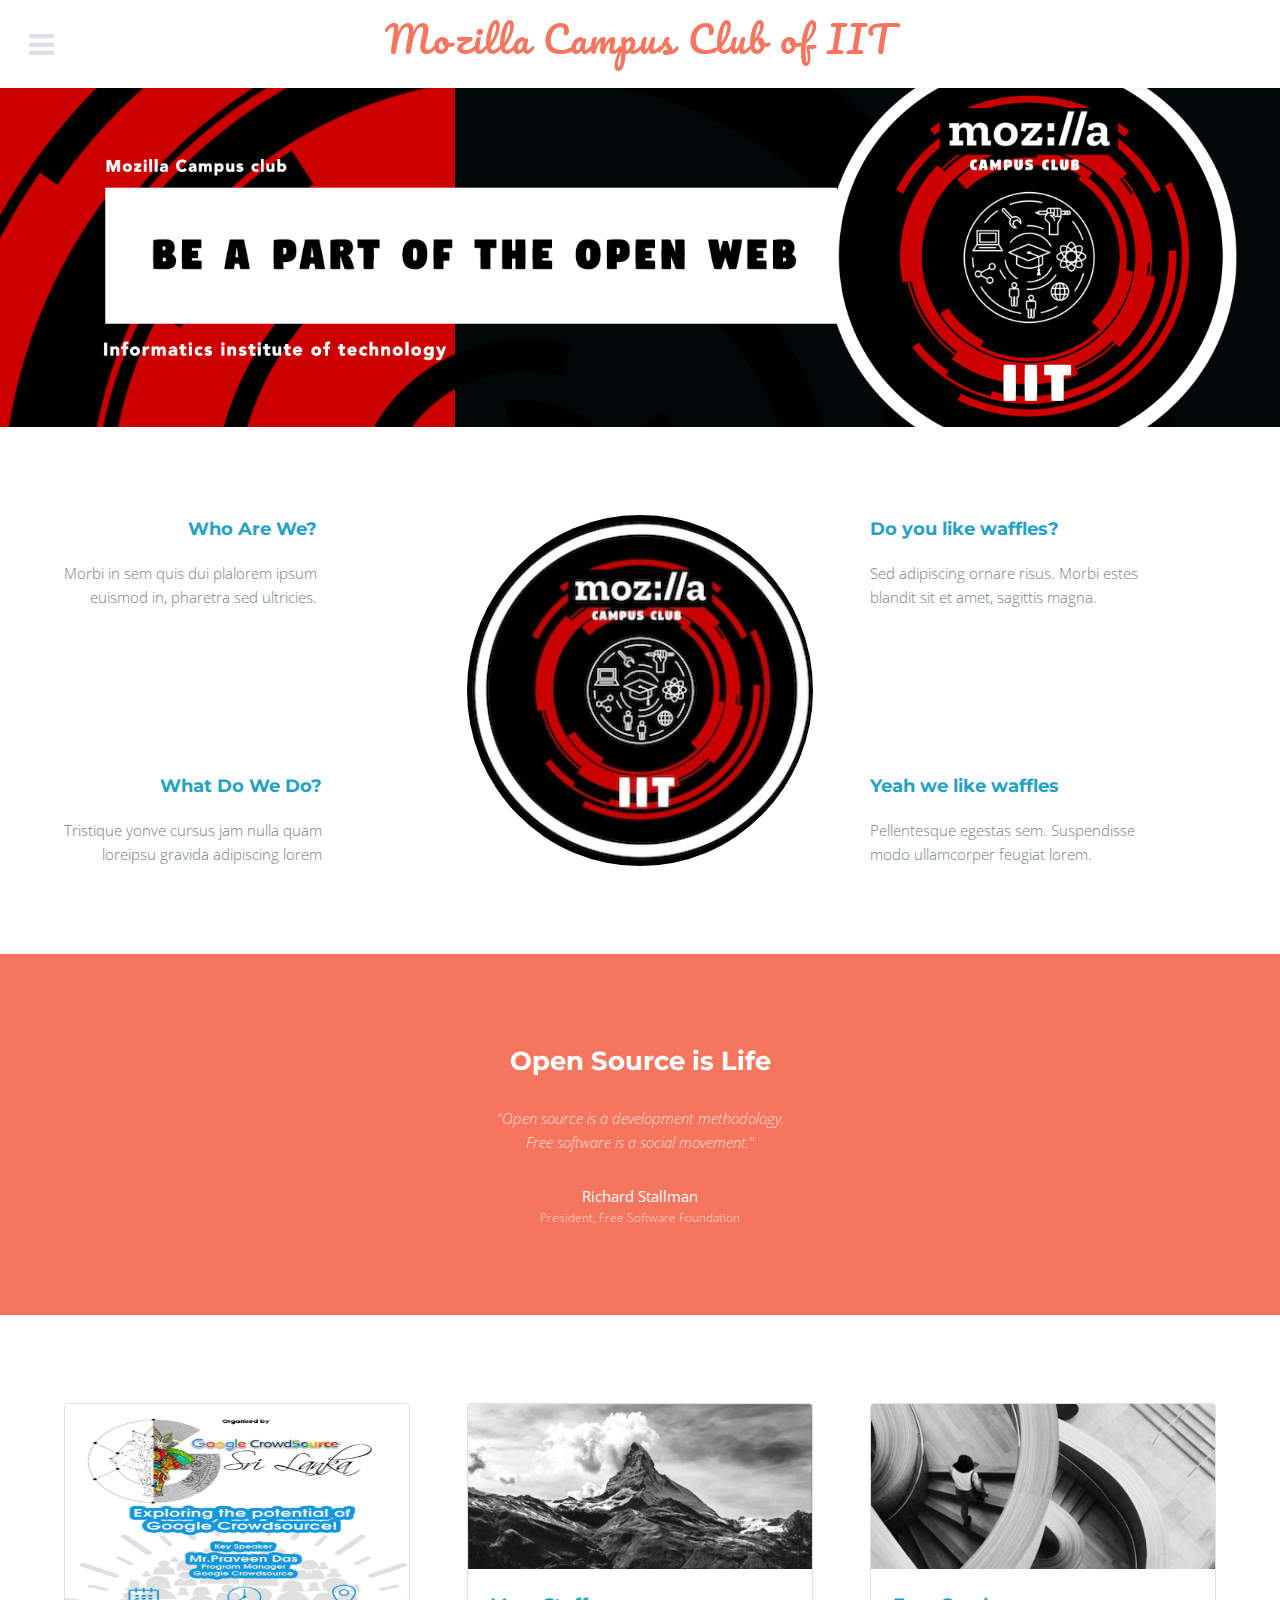
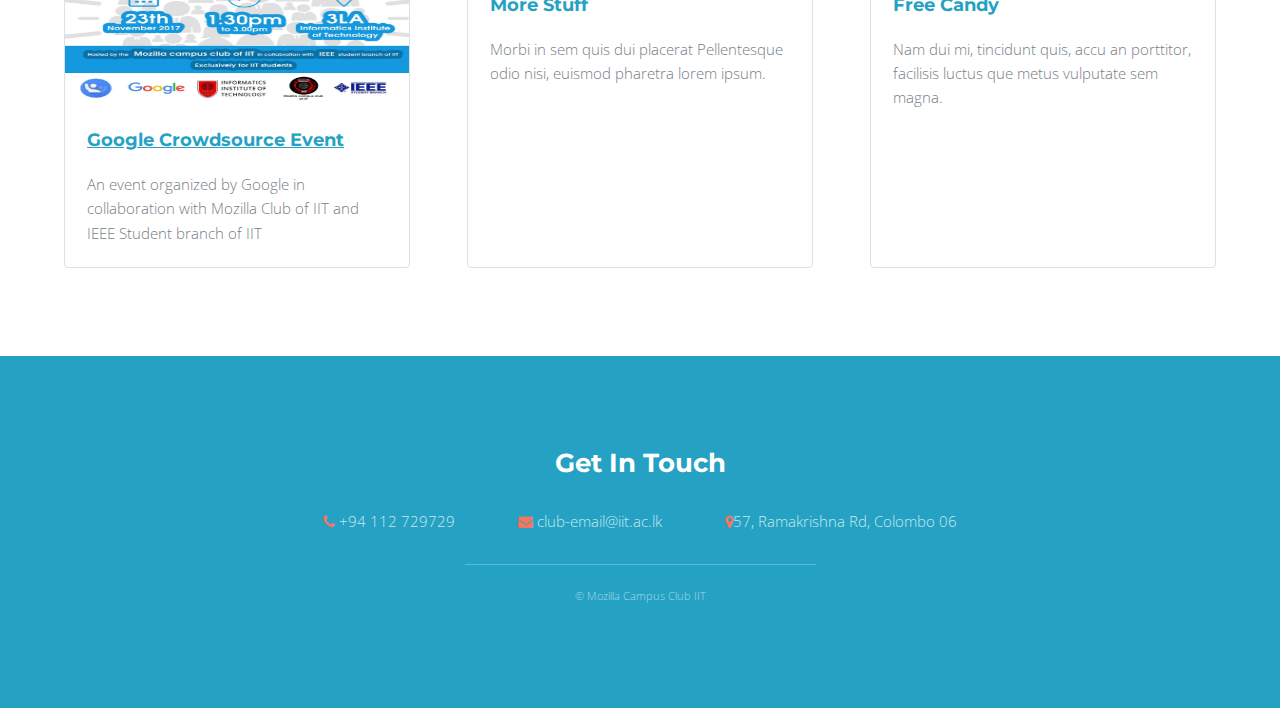
==== index.html @ e8120a21 "Basic template file" ====
<!DOCTYPE HTML>
<!--
	Intensify by TEMPLATED
	templated.co @templatedco
-->
<html>
    <head>
        <title>Mozilla Campus Club of IIT</title>
        <meta charset="utf-8" />
        <meta name="viewport" content="width=device-width, initial-scale=1" />
        <link rel="stylesheet" href="assets/css/main.css" />
    </head>
    <body>

    <!-- Header -->
    <header id="header">
        <nav class="left">
            <a href="#menu"><span>Menu</span></a>
        </nav>
        <a href="index.html" class="logo">Mozilla Campus Club of IIT</a>
    </header>

    <!-- Menu -->
    <nav id="menu">
        <ul class="links">
            <li><a href="index.html">Home</a></li>
            <li><a href="contacts.html">Contact Us</a></li>
        </ul>
    </nav>

    <!-- Banner -->
    <section id="banner">
        <div class="content"
            //Add content here if needed
        </div>
    </section>

    <!-- One -->
    <section id="one" class="wrapper">
        <div class="inner flex flex-3">
            <div class="flex-item left">
                <div>
                    <h3>Who Are We?</h3>
                    <p>Morbi in sem quis dui plalorem ipsum<br /> euismod in, pharetra sed ultricies.</p>
                </div>
                <div>
                    <h3>What Do We Do?</h3>
                    <p>Tristique yonve cursus jam nulla quam<br /> loreipsu gravida adipiscing lorem</p>
                </div>
            </div>
            <div class="flex-item flex-item-center image fit round">
                <img src="images/logo.jpg" alt="" />
            </div>
            <div class="flex-item right">
                <div>
                    <h3>Do you like waffles?</h3>
                    <p>Sed adipiscing ornare risus. Morbi estes<br /> blandit sit et amet, sagittis magna.</p>
                </div>
                <div>
                    <h3>Yeah we like waffles</h3>
                    <p>Pellentesque egestas sem. Suspendisse<br /> modo ullamcorper feugiat lorem.</p>
                </div>
            </div>
        </div>
    </section>

    <!-- Two -->
    <section id="two" class="wrapper style1 special">
        <div class="inner">
            <h2>Open Source is Life</h2>
            <figure>
                <blockquote>
                    "Open source is a development methodology.<br /> Free software is a social movement."
                </blockquote>
                <footer>
                    <cite class="author">Richard Stallman</cite>
                    <cite class="company">President, Free Software Foundation</cite>
                </footer>
            </figure>
        </div>
    </section>

    <!-- Three -->
    <section id="three" class="wrapper">
        <div class="inner flex flex-3">
            <div class="flex-item box">
                <div class="image fit">
                    <img src="images/googlecrowd.jpg" alt="" width="100px" height="300px" />
                </div>
                <div class="content">
                    <a href="pages/event.html"><h3>Google Crowdsource Event</h3></a>
                    <p>An event organized by Google in collaboration with Mozilla Club of IIT and IEEE Student branch of IIT</p>
                </div>
            </div>
            <div class="flex-item box">
                <div class="image fit">
                    <img src="images/pic03.jpg" alt="" />
                </div>
                <div class="content">
                    <h3>More Stuff</h3>
                    <p>Morbi in sem quis dui placerat Pellentesque odio nisi, euismod pharetra lorem ipsum.</p>
                </div>
            </div>
            <div class="flex-item box">
                <div class="image fit">
                    <img src="images/pic04.jpg" alt="" />
                </div>
                <div class="content">
                    <h3>Free Candy</h3>
                    <p>Nam dui mi, tincidunt quis, accu an porttitor, facilisis luctus que metus vulputate sem magna.</p>
                </div>
            </div>
        </div>
    </section>

    <!-- Footer -->
    <footer id="footer">
        <div class="inner">
            <h2>Get In Touch</h2>
            <ul class="actions">
                <li><span class="icon fa-phone"></span> <a href="#">+94 112 729729</a></li>
                <li><span class="icon fa-envelope"></span> <a href="#">club-email@iit.ac.lk</a></li>
                <li><span class="icon fa-map-marker"></span>57, Ramakrishna Rd, Colombo 06</li>
            </ul>
        </div>
        <div class="copyright">
            &copy; Mozilla Campus Club IIT
        </div>
    </footer>

    <!-- Scripts -->
    <script src="assets/js/jquery.min.js"></script>
    <script src="assets/js/jquery.scrolly.min.js"></script>
    <script src="assets/js/skel.min.js"></script>
    <script src="assets/js/util.js"></script>
    <script src="assets/js/main.js"></script>

    </body>
</html>
---- assets/css/main.css ----
@charset "UTF-8";
@import url(font-awesome.min.css);
@import "https://fonts.googleapis.com/css?family=Montserrat:700|Open+Sans:300,400|Pacifico";

/*
	Intensify by TEMPLATED
	templated.co @templatedco
	Released for free under the Creative Commons Attribution 3.0 license (templated.co/license)
*/

/* Reset */

	html, body, div, span, applet, object, iframe, h1, h2, h3, h4, h5, h6, p, blockquote, pre, a, abbr, acronym, address, big, cite, code, del, dfn, em, img, ins, kbd, q, s, samp, small, strike, strong, sub, sup, tt, var, b, u, i, center, dl, dt, dd, ol, ul, li, fieldset, form, label, legend, table, caption, tbody, tfoot, thead, tr, th, td, article, aside, canvas, details, embed, figure, figcaption, footer, header, hgroup, menu, nav, output, ruby, section, summary, time, mark, audio, video {
		margin: 0;
		padding: 0;
		border: 0;
		font-size: 100%;
		font: inherit;
		vertical-align: baseline;
	}

	article, aside, details, figcaption, figure, footer, header, hgroup, menu, nav, section {
		display: block;
	}

	body {
		line-height: 1;
	}

	ol, ul {
		list-style: none;
	}

	blockquote, q {
		quotes: none;
	}

	blockquote:before, blockquote:after, q:before, q:after {
		content: '';
		content: none;
	}

	table {
		border-collapse: collapse;
		border-spacing: 0;
	}

	body {
		-webkit-text-size-adjust: none;
	}

/* Box Model */

	*, *:before, *:after {
		-moz-box-sizing: border-box;
		-webkit-box-sizing: border-box;
		box-sizing: border-box;
	}

/* Containers */

	.container {
		margin-left: auto;
		margin-right: auto;
	}

	.container.\31 25\25 {
		width: 100%;
		max-width: 100em;
		min-width: 80em;
	}

	.container.\37 5\25 {
		width: 60em;
	}

	.container.\35 0\25 {
		width: 40em;
	}

	.container.\32 5\25 {
		width: 20em;
	}

	.container {
		width: 80em;
	}

	@media screen and (max-width: 1680px) {

		.container.\31 25\25 {
			width: 100%;
			max-width: 100em;
			min-width: 80em;
		}

		.container.\37 5\25 {
			width: 60em;
		}

		.container.\35 0\25 {
			width: 40em;
		}

		.container.\32 5\25 {
			width: 20em;
		}

		.container {
			width: 80em;
		}

	}

	@media screen and (max-width: 1280px) {

		.container.\31 25\25 {
			width: 100%;
			max-width: 81.25em;
			min-width: 65em;
		}

		.container.\37 5\25 {
			width: 48.75em;
		}

		.container.\35 0\25 {
			width: 32.5em;
		}

		.container.\32 5\25 {
			width: 16.25em;
		}

		.container {
			width: 65em;
		}

	}

	@media screen and (max-width: 980px) {

		.container.\31 25\25 {
			width: 100%;
			max-width: 112.5%;
			min-width: 90%;
		}

		.container.\37 5\25 {
			width: 67.5%;
		}

		.container.\35 0\25 {
			width: 45%;
		}

		.container.\32 5\25 {
			width: 22.5%;
		}

		.container {
			width: 90%;
		}

	}

	@media screen and (max-width: 736px) {

		.container.\31 25\25 {
			width: 100%;
			max-width: 112.5%;
			min-width: 90%;
		}

		.container.\37 5\25 {
			width: 67.5%;
		}

		.container.\35 0\25 {
			width: 45%;
		}

		.container.\32 5\25 {
			width: 22.5%;
		}

		.container {
			width: 90% !important;
		}

	}

	@media screen and (max-width: 480px) {

		.container.\31 25\25 {
			width: 100%;
			max-width: 112.5%;
			min-width: 90%;
		}

		.container.\37 5\25 {
			width: 67.5%;
		}

		.container.\35 0\25 {
			width: 45%;
		}

		.container.\32 5\25 {
			width: 22.5%;
		}

		.container {
			width: 90% !important;
		}

	}

/* Grid */

	.row {
		border-bottom: solid 1px transparent;
		-moz-box-sizing: border-box;
		-webkit-box-sizing: border-box;
		box-sizing: border-box;
	}

	.row > * {
		float: left;
		-moz-box-sizing: border-box;
		-webkit-box-sizing: border-box;
		box-sizing: border-box;
	}

	.row:after, .row:before {
		content: '';
		display: block;
		clear: both;
		height: 0;
	}

	.row.uniform > * > :first-child {
		margin-top: 0;
	}

	.row.uniform > * > :last-child {
		margin-bottom: 0;
	}

	.row.\30 \25 > * {
		padding: 0 0 0 0em;
	}

	.row.\30 \25 {
		margin: 0 0 -1px 0em;
	}

	.row.uniform.\30 \25 > * {
		padding: 0em 0 0 0em;
	}

	.row.uniform.\30 \25 {
		margin: 0em 0 -1px 0em;
	}

	.row > * {
		padding: 0 0 0 2em;
	}

	.row {
		margin: 0 0 -1px -2em;
	}

	.row.uniform > * {
		padding: 2em 0 0 2em;
	}

	.row.uniform {
		margin: -2em 0 -1px -2em;
	}

	.row.\32 00\25 > * {
		padding: 0 0 0 4em;
	}

	.row.\32 00\25 {
		margin: 0 0 -1px -4em;
	}

	.row.uniform.\32 00\25 > * {
		padding: 4em 0 0 4em;
	}

	.row.uniform.\32 00\25 {
		margin: -4em 0 -1px -4em;
	}

	.row.\31 50\25 > * {
		padding: 0 0 0 3em;
	}

	.row.\31 50\25 {
		margin: 0 0 -1px -3em;
	}

	.row.uniform.\31 50\25 > * {
		padding: 3em 0 0 3em;
	}

	.row.uniform.\31 50\25 {
		margin: -3em 0 -1px -3em;
	}

	.row.\35 0\25 > * {
		padding: 0 0 0 1em;
	}

	.row.\35 0\25 {
		margin: 0 0 -1px -1em;
	}

	.row.uniform.\35 0\25 > * {
		padding: 1em 0 0 1em;
	}

	.row.uniform.\35 0\25 {
		margin: -1em 0 -1px -1em;
	}

	.row.\32 5\25 > * {
		padding: 0 0 0 0.5em;
	}

	.row.\32 5\25 {
		margin: 0 0 -1px -0.5em;
	}

	.row.uniform.\32 5\25 > * {
		padding: 0.5em 0 0 0.5em;
	}

	.row.uniform.\32 5\25 {
		margin: -0.5em 0 -1px -0.5em;
	}

	.\31 2u, .\31 2u\24 {
		width: 100%;
		clear: none;
		margin-left: 0;
	}

	.\31 1u, .\31 1u\24 {
		width: 91.6666666667%;
		clear: none;
		margin-left: 0;
	}

	.\31 0u, .\31 0u\24 {
		width: 83.3333333333%;
		clear: none;
		margin-left: 0;
	}

	.\39 u, .\39 u\24 {
		width: 75%;
		clear: none;
		margin-left: 0;
	}

	.\38 u, .\38 u\24 {
		width: 66.6666666667%;
		clear: none;
		margin-left: 0;
	}

	.\37 u, .\37 u\24 {
		width: 58.3333333333%;
		clear: none;
		margin-left: 0;
	}

	.\36 u, .\36 u\24 {
		width: 50%;
		clear: none;
		margin-left: 0;
	}

	.\35 u, .\35 u\24 {
		width: 41.6666666667%;
		clear: none;
		margin-left: 0;
	}

	.\34 u, .\34 u\24 {
		width: 33.3333333333%;
		clear: none;
		margin-left: 0;
	}

	.\33 u, .\33 u\24 {
		width: 25%;
		clear: none;
		margin-left: 0;
	}

	.\32 u, .\32 u\24 {
		width: 16.6666666667%;
		clear: none;
		margin-left: 0;
	}

	.\31 u, .\31 u\24 {
		width: 8.3333333333%;
		clear: none;
		margin-left: 0;
	}

	.\31 2u\24 + *,
	.\31 1u\24 + *,
	.\31 0u\24 + *,
	.\39 u\24 + *,
	.\38 u\24 + *,
	.\37 u\24 + *,
	.\36 u\24 + *,
	.\35 u\24 + *,
	.\34 u\24 + *,
	.\33 u\24 + *,
	.\32 u\24 + *,
	.\31 u\24 + * {
		clear: left;
	}

	.\-11u {
		margin-left: 91.66667%;
	}

	.\-10u {
		margin-left: 83.33333%;
	}

	.\-9u {
		margin-left: 75%;
	}

	.\-8u {
		margin-left: 66.66667%;
	}

	.\-7u {
		margin-left: 58.33333%;
	}

	.\-6u {
		margin-left: 50%;
	}

	.\-5u {
		margin-left: 41.66667%;
	}

	.\-4u {
		margin-left: 33.33333%;
	}

	.\-3u {
		margin-left: 25%;
	}

	.\-2u {
		margin-left: 16.66667%;
	}

	.\-1u {
		margin-left: 8.33333%;
	}

	@media screen and (max-width: 1680px) {

		.row > * {
			padding: 0 0 0 2em;
		}

		.row {
			margin: 0 0 -1px -2em;
		}

		.row.uniform > * {
			padding: 2em 0 0 2em;
		}

		.row.uniform {
			margin: -2em 0 -1px -2em;
		}

		.row.\32 00\25 > * {
			padding: 0 0 0 4em;
		}

		.row.\32 00\25 {
			margin: 0 0 -1px -4em;
		}

		.row.uniform.\32 00\25 > * {
			padding: 4em 0 0 4em;
		}

		.row.uniform.\32 00\25 {
			margin: -4em 0 -1px -4em;
		}

		.row.\31 50\25 > * {
			padding: 0 0 0 3em;
		}

		.row.\31 50\25 {
			margin: 0 0 -1px -3em;
		}

		.row.uniform.\31 50\25 > * {
			padding: 3em 0 0 3em;
		}

		.row.uniform.\31 50\25 {
			margin: -3em 0 -1px -3em;
		}

		.row.\35 0\25 > * {
			padding: 0 0 0 1em;
		}

		.row.\35 0\25 {
			margin: 0 0 -1px -1em;
		}

		.row.uniform.\35 0\25 > * {
			padding: 1em 0 0 1em;
		}

		.row.uniform.\35 0\25 {
			margin: -1em 0 -1px -1em;
		}

		.row.\32 5\25 > * {
			padding: 0 0 0 0.5em;
		}

		.row.\32 5\25 {
			margin: 0 0 -1px -0.5em;
		}

		.row.uniform.\32 5\25 > * {
			padding: 0.5em 0 0 0.5em;
		}

		.row.uniform.\32 5\25 {
			margin: -0.5em 0 -1px -0.5em;
		}

		.\31 2u\28xlarge\29, .\31 2u\24\28xlarge\29 {
			width: 100%;
			clear: none;
			margin-left: 0;
		}

		.\31 1u\28xlarge\29, .\31 1u\24\28xlarge\29 {
			width: 91.6666666667%;
			clear: none;
			margin-left: 0;
		}

		.\31 0u\28xlarge\29, .\31 0u\24\28xlarge\29 {
			width: 83.3333333333%;
			clear: none;
			margin-left: 0;
		}

		.\39 u\28xlarge\29, .\39 u\24\28xlarge\29 {
			width: 75%;
			clear: none;
			margin-left: 0;
		}

		.\38 u\28xlarge\29, .\38 u\24\28xlarge\29 {
			width: 66.6666666667%;
			clear: none;
			margin-left: 0;
		}

		.\37 u\28xlarge\29, .\37 u\24\28xlarge\29 {
			width: 58.3333333333%;
			clear: none;
			margin-left: 0;
		}

		.\36 u\28xlarge\29, .\36 u\24\28xlarge\29 {
			width: 50%;
			clear: none;
			margin-left: 0;
		}

		.\35 u\28xlarge\29, .\35 u\24\28xlarge\29 {
			width: 41.6666666667%;
			clear: none;
			margin-left: 0;
		}

		.\34 u\28xlarge\29, .\34 u\24\28xlarge\29 {
			width: 33.3333333333%;
			clear: none;
			margin-left: 0;
		}

		.\33 u\28xlarge\29, .\33 u\24\28xlarge\29 {
			width: 25%;
			clear: none;
			margin-left: 0;
		}

		.\32 u\28xlarge\29, .\32 u\24\28xlarge\29 {
			width: 16.6666666667%;
			clear: none;
			margin-left: 0;
		}

		.\31 u\28xlarge\29, .\31 u\24\28xlarge\29 {
			width: 8.3333333333%;
			clear: none;
			margin-left: 0;
		}

		.\31 2u\24\28xlarge\29 + *,
		.\31 1u\24\28xlarge\29 + *,
		.\31 0u\24\28xlarge\29 + *,
		.\39 u\24\28xlarge\29 + *,
		.\38 u\24\28xlarge\29 + *,
		.\37 u\24\28xlarge\29 + *,
		.\36 u\24\28xlarge\29 + *,
		.\35 u\24\28xlarge\29 + *,
		.\34 u\24\28xlarge\29 + *,
		.\33 u\24\28xlarge\29 + *,
		.\32 u\24\28xlarge\29 + *,
		.\31 u\24\28xlarge\29 + * {
			clear: left;
		}

		.\-11u\28xlarge\29 {
			margin-left: 91.66667%;
		}

		.\-10u\28xlarge\29 {
			margin-left: 83.33333%;
		}

		.\-9u\28xlarge\29 {
			margin-left: 75%;
		}

		.\-8u\28xlarge\29 {
			margin-left: 66.66667%;
		}

		.\-7u\28xlarge\29 {
			margin-left: 58.33333%;
		}

		.\-6u\28xlarge\29 {
			margin-left: 50%;
		}

		.\-5u\28xlarge\29 {
			margin-left: 41.66667%;
		}

		.\-4u\28xlarge\29 {
			margin-left: 33.33333%;
		}

		.\-3u\28xlarge\29 {
			margin-left: 25%;
		}

		.\-2u\28xlarge\29 {
			margin-left: 16.66667%;
		}

		.\-1u\28xlarge\29 {
			margin-left: 8.33333%;
		}

	}

	@media screen and (max-width: 1280px) {

		.row > * {
			padding: 0 0 0 1.5em;
		}

		.row {
			margin: 0 0 -1px -1.5em;
		}

		.row.uniform > * {
			padding: 1.5em 0 0 1.5em;
		}

		.row.uniform {
			margin: -1.5em 0 -1px -1.5em;
		}

		.row.\32 00\25 > * {
			padding: 0 0 0 3em;
		}

		.row.\32 00\25 {
			margin: 0 0 -1px -3em;
		}

		.row.uniform.\32 00\25 > * {
			padding: 3em 0 0 3em;
		}

		.row.uniform.\32 00\25 {
			margin: -3em 0 -1px -3em;
		}

		.row.\31 50\25 > * {
			padding: 0 0 0 2.25em;
		}

		.row.\31 50\25 {
			margin: 0 0 -1px -2.25em;
		}

		.row.uniform.\31 50\25 > * {
			padding: 2.25em 0 0 2.25em;
		}

		.row.uniform.\31 50\25 {
			margin: -2.25em 0 -1px -2.25em;
		}

		.row.\35 0\25 > * {
			padding: 0 0 0 0.75em;
		}

		.row.\35 0\25 {
			margin: 0 0 -1px -0.75em;
		}

		.row.uniform.\35 0\25 > * {
			padding: 0.75em 0 0 0.75em;
		}

		.row.uniform.\35 0\25 {
			margin: -0.75em 0 -1px -0.75em;
		}

		.row.\32 5\25 > * {
			padding: 0 0 0 0.375em;
		}

		.row.\32 5\25 {
			margin: 0 0 -1px -0.375em;
		}

		.row.uniform.\32 5\25 > * {
			padding: 0.375em 0 0 0.375em;
		}

		.row.uniform.\32 5\25 {
			margin: -0.375em 0 -1px -0.375em;
		}

		.\31 2u\28large\29, .\31 2u\24\28large\29 {
			width: 100%;
			clear: none;
			margin-left: 0;
		}

		.\31 1u\28large\29, .\31 1u\24\28large\29 {
			width: 91.6666666667%;
			clear: none;
			margin-left: 0;
		}

		.\31 0u\28large\29, .\31 0u\24\28large\29 {
			width: 83.3333333333%;
			clear: none;
			margin-left: 0;
		}

		.\39 u\28large\29, .\39 u\24\28large\29 {
			width: 75%;
			clear: none;
			margin-left: 0;
		}

		.\38 u\28large\29, .\38 u\24\28large\29 {
			width: 66.6666666667%;
			clear: none;
			margin-left: 0;
		}

		.\37 u\28large\29, .\37 u\24\28large\29 {
			width: 58.3333333333%;
			clear: none;
			margin-left: 0;
		}

		.\36 u\28large\29, .\36 u\24\28large\29 {
			width: 50%;
			clear: none;
			margin-left: 0;
		}

		.\35 u\28large\29, .\35 u\24\28large\29 {
			width: 41.6666666667%;
			clear: none;
			margin-left: 0;
		}

		.\34 u\28large\29, .\34 u\24\28large\29 {
			width: 33.3333333333%;
			clear: none;
			margin-left: 0;
		}

		.\33 u\28large\29, .\33 u\24\28large\29 {
			width: 25%;
			clear: none;
			margin-left: 0;
		}

		.\32 u\28large\29, .\32 u\24\28large\29 {
			width: 16.6666666667%;
			clear: none;
			margin-left: 0;
		}

		.\31 u\28large\29, .\31 u\24\28large\29 {
			width: 8.3333333333%;
			clear: none;
			margin-left: 0;
		}

		.\31 2u\24\28large\29 + *,
		.\31 1u\24\28large\29 + *,
		.\31 0u\24\28large\29 + *,
		.\39 u\24\28large\29 + *,
		.\38 u\24\28large\29 + *,
		.\37 u\24\28large\29 + *,
		.\36 u\24\28large\29 + *,
		.\35 u\24\28large\29 + *,
		.\34 u\24\28large\29 + *,
		.\33 u\24\28large\29 + *,
		.\32 u\24\28large\29 + *,
		.\31 u\24\28large\29 + * {
			clear: left;
		}

		.\-11u\28large\29 {
			margin-left: 91.66667%;
		}

		.\-10u\28large\29 {
			margin-left: 83.33333%;
		}

		.\-9u\28large\29 {
			margin-left: 75%;
		}

		.\-8u\28large\29 {
			margin-left: 66.66667%;
		}

		.\-7u\28large\29 {
			margin-left: 58.33333%;
		}

		.\-6u\28large\29 {
			margin-left: 50%;
		}

		.\-5u\28large\29 {
			margin-left: 41.66667%;
		}

		.\-4u\28large\29 {
			margin-left: 33.33333%;
		}

		.\-3u\28large\29 {
			margin-left: 25%;
		}

		.\-2u\28large\29 {
			margin-left: 16.66667%;
		}

		.\-1u\28large\29 {
			margin-left: 8.33333%;
		}

	}

	@media screen and (max-width: 980px) {

		.row > * {
			padding: 0 0 0 1.5em;
		}

		.row {
			margin: 0 0 -1px -1.5em;
		}

		.row.uniform > * {
			padding: 1.5em 0 0 1.5em;
		}

		.row.uniform {
			margin: -1.5em 0 -1px -1.5em;
		}

		.row.\32 00\25 > * {
			padding: 0 0 0 3em;
		}

		.row.\32 00\25 {
			margin: 0 0 -1px -3em;
		}

		.row.uniform.\32 00\25 > * {
			padding: 3em 0 0 3em;
		}

		.row.uniform.\32 00\25 {
			margin: -3em 0 -1px -3em;
		}

		.row.\31 50\25 > * {
			padding: 0 0 0 2.25em;
		}

		.row.\31 50\25 {
			margin: 0 0 -1px -2.25em;
		}

		.row.uniform.\31 50\25 > * {
			padding: 2.25em 0 0 2.25em;
		}

		.row.uniform.\31 50\25 {
			margin: -2.25em 0 -1px -2.25em;
		}

		.row.\35 0\25 > * {
			padding: 0 0 0 0.75em;
		}

		.row.\35 0\25 {
			margin: 0 0 -1px -0.75em;
		}

		.row.uniform.\35 0\25 > * {
			padding: 0.75em 0 0 0.75em;
		}

		.row.uniform.\35 0\25 {
			margin: -0.75em 0 -1px -0.75em;
		}

		.row.\32 5\25 > * {
			padding: 0 0 0 0.375em;
		}

		.row.\32 5\25 {
			margin: 0 0 -1px -0.375em;
		}

		.row.uniform.\32 5\25 > * {
			padding: 0.375em 0 0 0.375em;
		}

		.row.uniform.\32 5\25 {
			margin: -0.375em 0 -1px -0.375em;
		}

		.\31 2u\28medium\29, .\31 2u\24\28medium\29 {
			width: 100%;
			clear: none;
			margin-left: 0;
		}

		.\31 1u\28medium\29, .\31 1u\24\28medium\29 {
			width: 91.6666666667%;
			clear: none;
			margin-left: 0;
		}

		.\31 0u\28medium\29, .\31 0u\24\28medium\29 {
			width: 83.3333333333%;
			clear: none;
			margin-left: 0;
		}

		.\39 u\28medium\29, .\39 u\24\28medium\29 {
			width: 75%;
			clear: none;
			margin-left: 0;
		}

		.\38 u\28medium\29, .\38 u\24\28medium\29 {
			width: 66.6666666667%;
			clear: none;
			margin-left: 0;
		}

		.\37 u\28medium\29, .\37 u\24\28medium\29 {
			width: 58.3333333333%;
			clear: none;
			margin-left: 0;
		}

		.\36 u\28medium\29, .\36 u\24\28medium\29 {
			width: 50%;
			clear: none;
			margin-left: 0;
		}

		.\35 u\28medium\29, .\35 u\24\28medium\29 {
			width: 41.6666666667%;
			clear: none;
			margin-left: 0;
		}

		.\34 u\28medium\29, .\34 u\24\28medium\29 {
			width: 33.3333333333%;
			clear: none;
			margin-left: 0;
		}

		.\33 u\28medium\29, .\33 u\24\28medium\29 {
			width: 25%;
			clear: none;
			margin-left: 0;
		}

		.\32 u\28medium\29, .\32 u\24\28medium\29 {
			width: 16.6666666667%;
			clear: none;
			margin-left: 0;
		}

		.\31 u\28medium\29, .\31 u\24\28medium\29 {
			width: 8.3333333333%;
			clear: none;
			margin-left: 0;
		}

		.\31 2u\24\28medium\29 + *,
		.\31 1u\24\28medium\29 + *,
		.\31 0u\24\28medium\29 + *,
		.\39 u\24\28medium\29 + *,
		.\38 u\24\28medium\29 + *,
		.\37 u\24\28medium\29 + *,
		.\36 u\24\28medium\29 + *,
		.\35 u\24\28medium\29 + *,
		.\34 u\24\28medium\29 + *,
		.\33 u\24\28medium\29 + *,
		.\32 u\24\28medium\29 + *,
		.\31 u\24\28medium\29 + * {
			clear: left;
		}

		.\-11u\28medium\29 {
			margin-left: 91.66667%;
		}

		.\-10u\28medium\29 {
			margin-left: 83.33333%;
		}

		.\-9u\28medium\29 {
			margin-left: 75%;
		}

		.\-8u\28medium\29 {
			margin-left: 66.66667%;
		}

		.\-7u\28medium\29 {
			margin-left: 58.33333%;
		}

		.\-6u\28medium\29 {
			margin-left: 50%;
		}

		.\-5u\28medium\29 {
			margin-left: 41.66667%;
		}

		.\-4u\28medium\29 {
			margin-left: 33.33333%;
		}

		.\-3u\28medium\29 {
			margin-left: 25%;
		}

		.\-2u\28medium\29 {
			margin-left: 16.66667%;
		}

		.\-1u\28medium\29 {
			margin-left: 8.33333%;
		}

	}

	@media screen and (max-width: 736px) {

		.row > * {
			padding: 0 0 0 1.25em;
		}

		.row {
			margin: 0 0 -1px -1.25em;
		}

		.row.uniform > * {
			padding: 1.25em 0 0 1.25em;
		}

		.row.uniform {
			margin: -1.25em 0 -1px -1.25em;
		}

		.row.\32 00\25 > * {
			padding: 0 0 0 2.5em;
		}

		.row.\32 00\25 {
			margin: 0 0 -1px -2.5em;
		}

		.row.uniform.\32 00\25 > * {
			padding: 2.5em 0 0 2.5em;
		}

		.row.uniform.\32 00\25 {
			margin: -2.5em 0 -1px -2.5em;
		}

		.row.\31 50\25 > * {
			padding: 0 0 0 1.875em;
		}

		.row.\31 50\25 {
			margin: 0 0 -1px -1.875em;
		}

		.row.uniform.\31 50\25 > * {
			padding: 1.875em 0 0 1.875em;
		}

		.row.uniform.\31 50\25 {
			margin: -1.875em 0 -1px -1.875em;
		}

		.row.\35 0\25 > * {
			padding: 0 0 0 0.625em;
		}

		.row.\35 0\25 {
			margin: 0 0 -1px -0.625em;
		}

		.row.uniform.\35 0\25 > * {
			padding: 0.625em 0 0 0.625em;
		}

		.row.uniform.\35 0\25 {
			margin: -0.625em 0 -1px -0.625em;
		}

		.row.\32 5\25 > * {
			padding: 0 0 0 0.3125em;
		}

		.row.\32 5\25 {
			margin: 0 0 -1px -0.3125em;
		}

		.row.uniform.\32 5\25 > * {
			padding: 0.3125em 0 0 0.3125em;
		}

		.row.uniform.\32 5\25 {
			margin: -0.3125em 0 -1px -0.3125em;
		}

		.\31 2u\28small\29, .\31 2u\24\28small\29 {
			width: 100%;
			clear: none;
			margin-left: 0;
		}

		.\31 1u\28small\29, .\31 1u\24\28small\29 {
			width: 91.6666666667%;
			clear: none;
			margin-left: 0;
		}

		.\31 0u\28small\29, .\31 0u\24\28small\29 {
			width: 83.3333333333%;
			clear: none;
			margin-left: 0;
		}

		.\39 u\28small\29, .\39 u\24\28small\29 {
			width: 75%;
			clear: none;
			margin-left: 0;
		}

		.\38 u\28small\29, .\38 u\24\28small\29 {
			width: 66.6666666667%;
			clear: none;
			margin-left: 0;
		}

		.\37 u\28small\29, .\37 u\24\28small\29 {
			width: 58.3333333333%;
			clear: none;
			margin-left: 0;
		}

		.\36 u\28small\29, .\36 u\24\28small\29 {
			width: 50%;
			clear: none;
			margin-left: 0;
		}

		.\35 u\28small\29, .\35 u\24\28small\29 {
			width: 41.6666666667%;
			clear: none;
			margin-left: 0;
		}

		.\34 u\28small\29, .\34 u\24\28small\29 {
			width: 33.3333333333%;
			clear: none;
			margin-left: 0;
		}

		.\33 u\28small\29, .\33 u\24\28small\29 {
			width: 25%;
			clear: none;
			margin-left: 0;
		}

		.\32 u\28small\29, .\32 u\24\28small\29 {
			width: 16.6666666667%;
			clear: none;
			margin-left: 0;
		}

		.\31 u\28small\29, .\31 u\24\28small\29 {
			width: 8.3333333333%;
			clear: none;
			margin-left: 0;
		}

		.\31 2u\24\28small\29 + *,
		.\31 1u\24\28small\29 + *,
		.\31 0u\24\28small\29 + *,
		.\39 u\24\28small\29 + *,
		.\38 u\24\28small\29 + *,
		.\37 u\24\28small\29 + *,
		.\36 u\24\28small\29 + *,
		.\35 u\24\28small\29 + *,
		.\34 u\24\28small\29 + *,
		.\33 u\24\28small\29 + *,
		.\32 u\24\28small\29 + *,
		.\31 u\24\28small\29 + * {
			clear: left;
		}

		.\-11u\28small\29 {
			margin-left: 91.66667%;
		}

		.\-10u\28small\29 {
			margin-left: 83.33333%;
		}

		.\-9u\28small\29 {
			margin-left: 75%;
		}

		.\-8u\28small\29 {
			margin-left: 66.66667%;
		}

		.\-7u\28small\29 {
			margin-left: 58.33333%;
		}

		.\-6u\28small\29 {
			margin-left: 50%;
		}

		.\-5u\28small\29 {
			margin-left: 41.66667%;
		}

		.\-4u\28small\29 {
			margin-left: 33.33333%;
		}

		.\-3u\28small\29 {
			margin-left: 25%;
		}

		.\-2u\28small\29 {
			margin-left: 16.66667%;
		}

		.\-1u\28small\29 {
			margin-left: 8.33333%;
		}

	}

	@media screen and (max-width: 480px) {

		.row > * {
			padding: 0 0 0 1.25em;
		}

		.row {
			margin: 0 0 -1px -1.25em;
		}

		.row.uniform > * {
			padding: 1.25em 0 0 1.25em;
		}

		.row.uniform {
			margin: -1.25em 0 -1px -1.25em;
		}

		.row.\32 00\25 > * {
			padding: 0 0 0 2.5em;
		}

		.row.\32 00\25 {
			margin: 0 0 -1px -2.5em;
		}

		.row.uniform.\32 00\25 > * {
			padding: 2.5em 0 0 2.5em;
		}

		.row.uniform.\32 00\25 {
			margin: -2.5em 0 -1px -2.5em;
		}

		.row.\31 50\25 > * {
			padding: 0 0 0 1.875em;
		}

		.row.\31 50\25 {
			margin: 0 0 -1px -1.875em;
		}

		.row.uniform.\31 50\25 > * {
			padding: 1.875em 0 0 1.875em;
		}

		.row.uniform.\31 50\25 {
			margin: -1.875em 0 -1px -1.875em;
		}

		.row.\35 0\25 > * {
			padding: 0 0 0 0.625em;
		}

		.row.\35 0\25 {
			margin: 0 0 -1px -0.625em;
		}

		.row.uniform.\35 0\25 > * {
			padding: 0.625em 0 0 0.625em;
		}

		.row.uniform.\35 0\25 {
			margin: -0.625em 0 -1px -0.625em;
		}

		.row.\32 5\25 > * {
			padding: 0 0 0 0.3125em;
		}

		.row.\32 5\25 {
			margin: 0 0 -1px -0.3125em;
		}

		.row.uniform.\32 5\25 > * {
			padding: 0.3125em 0 0 0.3125em;
		}

		.row.uniform.\32 5\25 {
			margin: -0.3125em 0 -1px -0.3125em;
		}

		.\31 2u\28xsmall\29, .\31 2u\24\28xsmall\29 {
			width: 100%;
			clear: none;
			margin-left: 0;
		}

		.\31 1u\28xsmall\29, .\31 1u\24\28xsmall\29 {
			width: 91.6666666667%;
			clear: none;
			margin-left: 0;
		}

		.\31 0u\28xsmall\29, .\31 0u\24\28xsmall\29 {
			width: 83.3333333333%;
			clear: none;
			margin-left: 0;
		}

		.\39 u\28xsmall\29, .\39 u\24\28xsmall\29 {
			width: 75%;
			clear: none;
			margin-left: 0;
		}

		.\38 u\28xsmall\29, .\38 u\24\28xsmall\29 {
			width: 66.6666666667%;
			clear: none;
			margin-left: 0;
		}

		.\37 u\28xsmall\29, .\37 u\24\28xsmall\29 {
			width: 58.3333333333%;
			clear: none;
			margin-left: 0;
		}

		.\36 u\28xsmall\29, .\36 u\24\28xsmall\29 {
			width: 50%;
			clear: none;
			margin-left: 0;
		}

		.\35 u\28xsmall\29, .\35 u\24\28xsmall\29 {
			width: 41.6666666667%;
			clear: none;
			margin-left: 0;
		}

		.\34 u\28xsmall\29, .\34 u\24\28xsmall\29 {
			width: 33.3333333333%;
			clear: none;
			margin-left: 0;
		}

		.\33 u\28xsmall\29, .\33 u\24\28xsmall\29 {
			width: 25%;
			clear: none;
			margin-left: 0;
		}

		.\32 u\28xsmall\29, .\32 u\24\28xsmall\29 {
			width: 16.6666666667%;
			clear: none;
			margin-left: 0;
		}

		.\31 u\28xsmall\29, .\31 u\24\28xsmall\29 {
			width: 8.3333333333%;
			clear: none;
			margin-left: 0;
		}

		.\31 2u\24\28xsmall\29 + *,
		.\31 1u\24\28xsmall\29 + *,
		.\31 0u\24\28xsmall\29 + *,
		.\39 u\24\28xsmall\29 + *,
		.\38 u\24\28xsmall\29 + *,
		.\37 u\24\28xsmall\29 + *,
		.\36 u\24\28xsmall\29 + *,
		.\35 u\24\28xsmall\29 + *,
		.\34 u\24\28xsmall\29 + *,
		.\33 u\24\28xsmall\29 + *,
		.\32 u\24\28xsmall\29 + *,
		.\31 u\24\28xsmall\29 + * {
			clear: left;
		}

		.\-11u\28xsmall\29 {
			margin-left: 91.66667%;
		}

		.\-10u\28xsmall\29 {
			margin-left: 83.33333%;
		}

		.\-9u\28xsmall\29 {
			margin-left: 75%;
		}

		.\-8u\28xsmall\29 {
			margin-left: 66.66667%;
		}

		.\-7u\28xsmall\29 {
			margin-left: 58.33333%;
		}

		.\-6u\28xsmall\29 {
			margin-left: 50%;
		}

		.\-5u\28xsmall\29 {
			margin-left: 41.66667%;
		}

		.\-4u\28xsmall\29 {
			margin-left: 33.33333%;
		}

		.\-3u\28xsmall\29 {
			margin-left: 25%;
		}

		.\-2u\28xsmall\29 {
			margin-left: 16.66667%;
		}

		.\-1u\28xsmall\29 {
			margin-left: 8.33333%;
		}

	}

/* Basic */

	@-ms-viewport {
		width: device-width;
	}

	body {
		-ms-overflow-style: scrollbar;
	}

	@media screen and (max-width: 480px) {

		html, body {
			min-width: 320px;
		}

	}

	body {
		background: #fff;
	}

		body.is-loading *, body.is-loading *:before, body.is-loading *:after {
			-moz-animation: none !important;
			-webkit-animation: none !important;
			-ms-animation: none !important;
			animation: none !important;
			-moz-transition: none !important;
			-webkit-transition: none !important;
			-ms-transition: none !important;
			transition: none !important;
		}

	.inner {
		margin: 0 auto;
		max-width: 65em;
	}

		@media screen and (max-width: 1280px) {

			.inner {
				max-width: 90%;
			}

		}

		@media screen and (max-width: 980px) {

			.inner {
				max-width: 70%;
			}

		}

		@media screen and (max-width: 736px) {

			.inner {
				max-width: 85%;
			}

		}

/* Type */

	body, input, select, textarea {
		color: #767d85;
		font-family: "Open Sans", Arial, Helvetica, sans-serif;
		font-size: 13pt;
		font-weight: 300;
		line-height: 1.65;
	}

		@media screen and (max-width: 1680px) {

			body, input, select, textarea {
				font-size: 11pt;
			}

		}

		@media screen and (max-width: 1280px) {

			body, input, select, textarea {
				font-size: 11pt;
			}

		}

		@media screen and (max-width: 980px) {

			body, input, select, textarea {
				font-size: 12pt;
			}

		}

		@media screen and (max-width: 736px) {

			body, input, select, textarea {
				font-size: 12pt;
			}

		}

		@media screen and (max-width: 480px) {

			body, input, select, textarea {
				font-size: 12pt;
			}

		}

	a {
		color: #25a2c3;
		text-decoration: underline;
	}

		a:hover {
			text-decoration: none;
		}

	strong, b {
		color: #727a82;
		font-weight: 700;
	}

	em, i {
		font-style: italic;
	}

	p {
		margin: 0 0 2em 0;
	}

	h1, h2, h3, h4, h5, h6 {
		color: #727a82;
		font-weight: 700;
		font-family: "Montserrat", sans-serif;
		line-height: 1.5;
		margin: 0 0 1em 0;
	}

		h1 a, h2 a, h3 a, h4 a, h5 a, h6 a {
			color: inherit;
			text-decoration: none;
		}

	h1 {
		font-size: 2em;
		line-height: 1.3;
	}

	h2 {
		font-size: 1.75em;
	}

	h3 {
		font-size: 1.25em;
	}

	h4 {
		font-size: 1em;
	}

	h5 {
		font-size: 0.9em;
	}

	h6 {
		font-size: 0.7em;
	}

	sub {
		font-size: 0.8em;
		position: relative;
		top: 0.5em;
	}

	sup {
		font-size: 0.8em;
		position: relative;
		top: -0.5em;
	}

	blockquote {
		font-style: italic;
		margin: 0 0 2em 0;
	}

	cite {
		display: block;
	}

		cite.author {
			font-weight: 400;
		}

		cite.company {
			font-size: .8em;
		}

	figure {
		margin: 0 0 2em 0;
	}

	code {
		background: rgba(144, 144, 144, 0.075);
		border-radius: 4px;
		border: solid 1px #dee1e3;
		font-family: "Courier New", monospace;
		font-size: 0.9em;
		margin: 0 0.25em;
		padding: 0.25em 0.65em;
	}

	pre {
		-webkit-overflow-scrolling: touch;
		font-family: "Courier New", monospace;
		font-size: 0.9em;
		margin: 0 0 2em 0;
	}

		pre code {
			display: block;
			line-height: 1.75;
			padding: 1em 1.5em;
			overflow-x: auto;
		}

	hr {
		border: 0;
		border-bottom: solid 1px #dee1e3;
		margin: 2em 0;
	}

		hr.major {
			margin: 3em 0;
		}

	.align-left {
		text-align: left;
	}

	.align-center {
		text-align: center;
	}

	.align-right {
		text-align: right;
	}

/* Section/Article */

	section.special, article.special {
		text-align: center;
	}

	header p {
		color: #bbb;
		position: relative;
		margin: 0 0 1.5em 0;
	}

	header h1 + p {
		font-size: 1.25em;
		margin-top: -1em;
	}

	header h2 + p {
		font-size: 1.25em;
		margin-top: -1em;
	}

	header h3 + p {
		font-size: 1.1em;
		margin-top: -0.8em;
	}

	header h4 + p,
	header h5 + p,
	header h6 + p {
		font-size: 0.9em;
		margin-top: -0.6em;
	}

/* Form */

	form {
		margin: 0 0 2em 0;
	}

	label {
		color: #727a82;
		display: block;
		font-size: 0.9em;
		font-weight: 700;
		margin: 0 0 1em 0;
	}

	input[type="text"],
	input[type="password"],
	input[type="email"],
	input[type="tel"],
	select,
	textarea {
		-moz-appearance: none;
		-webkit-appearance: none;
		-ms-appearance: none;
		appearance: none;
		background: rgba(144, 144, 144, 0.075);
		border-radius: 4px;
		border: none;
		border: solid 1px #dee1e3;
		color: inherit;
		display: block;
		outline: 0;
		padding: 0 1em;
		text-decoration: none;
		width: 100%;
	}

		input[type="text"]:invalid,
		input[type="password"]:invalid,
		input[type="email"]:invalid,
		input[type="tel"]:invalid,
		select:invalid,
		textarea:invalid {
			box-shadow: none;
		}

		input[type="text"]:focus,
		input[type="password"]:focus,
		input[type="email"]:focus,
		input[type="tel"]:focus,
		select:focus,
		textarea:focus {
			border-color: #25a2c3;
			box-shadow: 0 0 0 1px #25a2c3;
		}

	.select-wrapper {
		text-decoration: none;
		display: block;
		position: relative;
	}

		.select-wrapper:before {
			content: "";
			-moz-osx-font-smoothing: grayscale;
			-webkit-font-smoothing: antialiased;
			font-family: FontAwesome;
			font-style: normal;
			font-weight: normal;
			text-transform: none !important;
		}

		.select-wrapper:before {
			color: #dee1e3;
			display: block;
			height: 2.75em;
			line-height: 2.75em;
			pointer-events: none;
			position: absolute;
			right: 0;
			text-align: center;
			top: 0;
			width: 2.75em;
		}

		.select-wrapper select::-ms-expand {
			display: none;
		}

	input[type="text"],
	input[type="password"],
	input[type="email"],
	select {
		height: 3.5em;
		line-height: 3.5em;
	}

	textarea {
		padding: 0.75em 1em;
	}

	input[type="checkbox"],
	input[type="radio"] {
		-moz-appearance: none;
		-webkit-appearance: none;
		-ms-appearance: none;
		appearance: none;
		display: block;
		float: left;
		margin-right: -2em;
		opacity: 0;
		width: 1em;
		z-index: -1;
	}

		input[type="checkbox"] + label,
		input[type="radio"] + label {
			text-decoration: none;
			color: #767d85;
			cursor: pointer;
			display: inline-block;
			font-size: 1em;
			font-weight: 300;
			padding-left: 2.4em;
			padding-right: 0.75em;
			position: relative;
		}

			input[type="checkbox"] + label:before,
			input[type="radio"] + label:before {
				-moz-osx-font-smoothing: grayscale;
				-webkit-font-smoothing: antialiased;
				font-family: FontAwesome;
				font-style: normal;
				font-weight: normal;
				text-transform: none !important;
			}

			input[type="checkbox"] + label:before,
			input[type="radio"] + label:before {
				background: rgba(144, 144, 144, 0.075);
				border-radius: 4px;
				border: solid 1px #dee1e3;
				content: '';
				display: inline-block;
				height: 1.65em;
				left: 0;
				line-height: 1.58125em;
				position: absolute;
				text-align: center;
				top: 0;
				width: 1.65em;
			}

		input[type="checkbox"]:checked + label:before,
		input[type="radio"]:checked + label:before {
			background: #f6755e;
			border-color: #f6755e;
			color: #ffffff;
			content: '\f00c';
		}

		input[type="checkbox"]:focus + label:before,
		input[type="radio"]:focus + label:before {
			border-color: #25a2c3;
			box-shadow: 0 0 0 1px #25a2c3;
		}

	input[type="checkbox"] + label:before {
		border-radius: 4px;
	}

	input[type="radio"] + label:before {
		border-radius: 100%;
	}

	::-webkit-input-placeholder {
		color: #bbb !important;
		opacity: 1.0;
	}

	:-moz-placeholder {
		color: #bbb !important;
		opacity: 1.0;
	}

	::-moz-placeholder {
		color: #bbb !important;
		opacity: 1.0;
	}

	:-ms-input-placeholder {
		color: #bbb !important;
		opacity: 1.0;
	}

	.formerize-placeholder {
		color: #bbb !important;
		opacity: 1.0;
	}

/* Box */

	.box {
		border-radius: 4px;
		border: solid 1px #dee1e3;
		margin-bottom: 2em;
		overflow: hidden;
	}

		.box > :last-child,
		.box > :last-child > :last-child,
		.box > :last-child > :last-child > :last-child {
			margin-bottom: 0;
		}

		.box .image.fit {
			margin: 0;
		}

		.box .content {
			padding: 1.5em;
		}

		.box.alt {
			border: 0;
			border-radius: 0;
			padding: 0;
		}

/* Icon */

	.icon {
		text-decoration: none;
		border-bottom: none;
		position: relative;
	}

		.icon:before {
			-moz-osx-font-smoothing: grayscale;
			-webkit-font-smoothing: antialiased;
			font-family: FontAwesome;
			font-style: normal;
			font-weight: normal;
			text-transform: none !important;
		}

		.icon > .label {
			display: none;
		}

/* Image */

	.image {
		border: 0;
		display: inline-block;
		position: relative;
	}

		.image img {
			display: block;
		}

		.image.left, .image.right {
			max-width: 40%;
		}

			.image.left img, .image.right img {
				width: 100%;
			}

		.image.left {
			float: left;
			padding: 0 1.5em 1em 0;
			top: 0.25em;
		}

		.image.right {
			float: right;
			padding: 0 0 1em 1.5em;
			top: 0.25em;
		}

		.image.fit {
			display: block;
			margin: 0 0 2em 0;
			width: 100%;
		}

			.image.fit img {
				width: 100%;
			}

		.image.round img {
			border-radius: 100%;
		}

		.image.main {
			display: block;
			margin: 0 0 3em 0;
			width: 100%;
		}

			.image.main img {
				width: 100%;
			}

/* List */

	ol {
		list-style: decimal;
		margin: 0 0 2em 0;
		padding-left: 1.25em;
	}

		ol li {
			padding-left: 0.25em;
		}

	ul {
		list-style: disc;
		margin: 0 0 2em 0;
		padding-left: 1em;
	}

		ul li {
			padding-left: 0.5em;
		}

		ul.alt {
			list-style: none;
			padding-left: 0;
		}

			ul.alt li {
				border-top: solid 1px #dee1e3;
				padding: 0.5em 0;
			}

				ul.alt li:first-child {
					border-top: 0;
					padding-top: 0;
				}

		ul.icons {
			cursor: default;
			list-style: none;
			padding-left: 0;
		}

			ul.icons li {
				display: inline-block;
				padding: 0 1em 0 0;
			}

				ul.icons li:last-child {
					padding-right: 0;
				}

				ul.icons li .icon:before {
					font-size: 2em;
				}

		ul.actions {
			cursor: default;
			list-style: none;
			padding-left: 0;
		}

			ul.actions li {
				display: inline-block;
				padding: 0 1em 0 0;
				vertical-align: middle;
			}

				ul.actions li:last-child {
					padding-right: 0;
				}

			ul.actions.small li {
				padding: 0 0.5em 0 0;
			}

			ul.actions.vertical li {
				display: block;
				padding: 1em 0 0 0;
			}

				ul.actions.vertical li:first-child {
					padding-top: 0;
				}

				ul.actions.vertical li > * {
					margin-bottom: 0;
				}

			ul.actions.vertical.small li {
				padding: 0.5em 0 0 0;
			}

				ul.actions.vertical.small li:first-child {
					padding-top: 0;
				}

			ul.actions.fit {
				display: table;
				margin-left: -1em;
				padding: 0;
				table-layout: fixed;
				width: calc(100% + 1em);
			}

				ul.actions.fit li {
					display: table-cell;
					padding: 0 0 0 1em;
				}

					ul.actions.fit li > * {
						margin-bottom: 0;
					}

				ul.actions.fit.small {
					margin-left: -0.5em;
					width: calc(100% + 0.5em);
				}

					ul.actions.fit.small li {
						padding: 0 0 0 0.5em;
					}

			@media screen and (max-width: 480px) {

				ul.actions {
					margin: 0 0 2em 0;
				}

					ul.actions li {
						padding: 1em 0 0 0;
						display: block;
						text-align: center;
						width: 100%;
					}

						ul.actions li:first-child {
							padding-top: 0;
						}

						ul.actions li > * {
							width: 100%;
							margin: 0 !important;
						}

							ul.actions li > *.icon:before {
								margin-left: -2em;
							}

					ul.actions.small li {
						padding: 0.5em 0 0 0;
					}

						ul.actions.small li:first-child {
							padding-top: 0;
						}

			}

	dl {
		margin: 0 0 2em 0;
	}

		dl dt {
			display: block;
			font-weight: 700;
			margin: 0 0 1em 0;
		}

		dl dd {
			margin-left: 2em;
		}

/* Table */

	.table-wrapper {
		-webkit-overflow-scrolling: touch;
		overflow-x: auto;
	}

	table {
		margin: 0 0 2em 0;
		width: 100%;
	}

		table tbody tr {
			border: solid 1px #dee1e3;
			border-left: 0;
			border-right: 0;
		}

			table tbody tr:nth-child(2n + 1) {
				background-color: rgba(144, 144, 144, 0.075);
			}

		table td {
			padding: 0.75em 0.75em;
		}

		table th {
			color: #727a82;
			font-size: 0.9em;
			font-weight: 700;
			padding: 0 0.75em 0.75em 0.75em;
			text-align: left;
		}

		table thead {
			border-bottom: solid 2px #dee1e3;
		}

		table tfoot {
			border-top: solid 2px #dee1e3;
		}

		table.alt {
			border-collapse: separate;
		}

			table.alt tbody tr td {
				border: solid 1px #dee1e3;
				border-left-width: 0;
				border-top-width: 0;
			}

				table.alt tbody tr td:first-child {
					border-left-width: 1px;
				}

			table.alt tbody tr:first-child td {
				border-top-width: 1px;
			}

			table.alt thead {
				border-bottom: 0;
			}

			table.alt tfoot {
				border-top: 0;
			}

/* Button */

	input[type="submit"],
	input[type="reset"],
	input[type="button"],
	button,
	.button {
		-moz-appearance: none;
		-webkit-appearance: none;
		-ms-appearance: none;
		appearance: none;
		-moz-transition: background-color 0.2s ease-in-out, color 0.2s ease-in-out;
		-webkit-transition: background-color 0.2s ease-in-out, color 0.2s ease-in-out;
		-ms-transition: background-color 0.2s ease-in-out, color 0.2s ease-in-out;
		transition: background-color 0.2s ease-in-out, color 0.2s ease-in-out;
		background-color: #f6755e;
		border-radius: 4px;
		border: 0;
		color: #ffffff;
		cursor: pointer;
		display: inline-block;
		font-family: "Montserrat", sans-serif;
		height: 3.5em;
		line-height: 3.5em;
		padding: 0 3.5em;
		text-align: center;
		text-decoration: none;
		white-space: nowrap;
		text-transform: uppercase;
	}

		input[type="submit"]:hover,
		input[type="reset"]:hover,
		input[type="button"]:hover,
		button:hover,
		.button:hover {
			background-color: #f78a76;
		}

		input[type="submit"]:active,
		input[type="reset"]:active,
		input[type="button"]:active,
		button:active,
		.button:active {
			background-color: #f56046;
		}

		input[type="submit"].icon,
		input[type="reset"].icon,
		input[type="button"].icon,
		button.icon,
		.button.icon {
			padding-left: 1.35em;
		}

			input[type="submit"].icon:before,
			input[type="reset"].icon:before,
			input[type="button"].icon:before,
			button.icon:before,
			.button.icon:before {
				margin-right: 0.5em;
			}

		input[type="submit"].fit,
		input[type="reset"].fit,
		input[type="button"].fit,
		button.fit,
		.button.fit {
			display: block;
			margin: 0 0 1em 0;
			width: 100%;
		}

		input[type="submit"].small,
		input[type="reset"].small,
		input[type="button"].small,
		button.small,
		.button.small {
			font-size: 0.8em;
		}

		input[type="submit"].big,
		input[type="reset"].big,
		input[type="button"].big,
		button.big,
		.button.big {
			font-size: 1.35em;
		}

		input[type="submit"].alt,
		input[type="reset"].alt,
		input[type="button"].alt,
		button.alt,
		.button.alt {
			background-color: transparent;
			box-shadow: inset 0 0 0 1px #dee1e3;
			color: #727a82 !important;
		}

			input[type="submit"].alt:hover,
			input[type="reset"].alt:hover,
			input[type="button"].alt:hover,
			button.alt:hover,
			.button.alt:hover {
				background-color: rgba(144, 144, 144, 0.075);
			}

			input[type="submit"].alt:active,
			input[type="reset"].alt:active,
			input[type="button"].alt:active,
			button.alt:active,
			.button.alt:active {
				background-color: rgba(144, 144, 144, 0.2);
			}

			input[type="submit"].alt.icon:before,
			input[type="reset"].alt.icon:before,
			input[type="button"].alt.icon:before,
			button.alt.icon:before,
			.button.alt.icon:before {
				color: #bbb;
			}

		input[type="submit"].special,
		input[type="reset"].special,
		input[type="button"].special,
		button.special,
		.button.special {
			background-color: #25a2c3;
			color: #ffffff !important;
		}

			input[type="submit"].special:hover,
			input[type="reset"].special:hover,
			input[type="button"].special:hover,
			button.special:hover,
			.button.special:hover {
				background-color: #2bb3d7;
			}

			input[type="submit"].special:active,
			input[type="reset"].special:active,
			input[type="button"].special:active,
			button.special:active,
			.button.special:active {
				background-color: #2190ae;
			}

		input[type="submit"].disabled, input[type="submit"]:disabled,
		input[type="reset"].disabled,
		input[type="reset"]:disabled,
		input[type="button"].disabled,
		input[type="button"]:disabled,
		button.disabled,
		button:disabled,
		.button.disabled,
		.button:disabled {
			background-color: #767d85 !important;
			box-shadow: inset 0 -0.15em 0 0 rgba(0, 0, 0, 0.15);
			color: #fff !important;
			cursor: default;
			opacity: 0.25;
		}

		@media screen and (max-width: 480px) {

			input[type="submit"],
			input[type="reset"],
			input[type="button"],
			button,
			.button {
				padding: 0;
			}

		}

/* Flex */

	.flex {
		display: -ms-flexbox;
		-ms-flex-wrap: nowrap;
		-ms-flex-pack: justify;
		-ms-flex-align: stretch;
		display: -moz-flex;
		display: -webkit-flex;
		display: -ms-flex;
		display: flex;
		-moz-flex-wrap: nowrap;
		-webkit-flex-wrap: nowrap;
		-ms-flex-wrap: nowrap;
		flex-wrap: nowrap;
		-moz-justify-content: space-between;
		-webkit-justify-content: space-between;
		-ms-justify-content: space-between;
		justify-content: space-between;
		-moz-align-items: stretch;
		-webkit-align-items: stretch;
		-ms-align-items: stretch;
		align-items: stretch;
	}

		.flex.flex-3 .flex-item {
			-ms-flex: 0 1 auto;
			-ms-flex-preferred-size: 30%;
			-moz-flex-basis: 30%;
			-webkit-flex-basis: 30%;
			-ms-flex-basis: 30%;
			flex-basis: 30%;
		}

			.flex.flex-3 .flex-item.left {
				text-align: right;
			}

		@media screen and (max-width: 980px) {

			.flex {
				-ms-flex-wrap: wrap;
				-moz-flex-wrap: wrap;
				-webkit-flex-wrap: wrap;
				-ms-flex-wrap: wrap;
				flex-wrap: wrap;
			}

				.flex.flex-3 .flex-item {
					-ms-flex-preferred-size: 100%;
					-moz-flex-basis: 100%;
					-webkit-flex-basis: 100%;
					-ms-flex-basis: 100%;
					flex-basis: 100%;
				}

					.flex.flex-3 .flex-item.left {
						text-align: right;
					}

		}

/* Wrapper */

	.wrapper {
		padding: 6em 0 4em 0;
	}

		.wrapper h1, .wrapper h2, .wrapper h3, .wrapper h4, .wrapper h5 {
			color: #25a2c3;
		}

		.wrapper.style1 {
			background: #f6755e;
			color: #fcdcd6;
		}

			.wrapper.style1 h1, .wrapper.style1 h2, .wrapper.style1 h3, .wrapper.style1 h4, .wrapper.style1 h5 {
				color: #fff;
			}

			.wrapper.style1 cite.author {
				color: #fff;
			}

		@media screen and (max-width: 980px) {

			.wrapper {
				padding: 3em 0 1em 0;
			}

		}

		@media screen and (max-width: 480px) {

			.wrapper {
				padding: 2em 0 0.1em 0;
			}

		}

/* Header */

	body {
		padding-top: 6em;
	}

	#header {
		-moz-align-items: center;
		-webkit-align-items: center;
		-ms-align-items: center;
		align-items: center;
		background: #fff;
		cursor: default;
		height: 6em;
		left: 0;
		line-height: 6em;
		position: fixed;
		top: 0;
		width: 100%;
		z-index: 10001;
		box-shadow: 0 0 10px 0 rgba(0, 0, 0, 0.075);
		text-align: center;
	}

		#header .logo {
			color: #f6755e;
			font-family: "Pacifico", cursive;
			font-size: 2.5em;
			letter-spacing: 2px;
			margin-top: -5px;
			text-decoration: none;
			display: inline-block;
		}

		#header nav {
			position: absolute;
			top: 0;
			height: inherit;
			line-height: inherit;
		}

			#header nav.left {
				left: 2em;
			}

			#header nav.right {
				right: 2em;
			}

			#header nav .button {
				padding: 0 2em;
				height: 3.25em;
				line-height: 3.25em;
			}

			#header nav a {
				text-decoration: none;
				display: inline-block;
			}

				#header nav a[href="#menu"] {
					text-decoration: none;
					-webkit-tap-highlight-color: transparent;
					font-size: 2em;
					color: #dee1e3;
					z-index: 10005;
				}

					#header nav a[href="#menu"]:before {
						content: "";
						-moz-osx-font-smoothing: grayscale;
						-webkit-font-smoothing: antialiased;
						font-family: FontAwesome;
						font-style: normal;
						font-weight: normal;
						text-transform: none !important;
					}

					#header nav a[href="#menu"] span {
						display: none;
					}

					#header nav a[href="#menu"]:before {
						margin: 0 0.5em 0 0;
					}

	@media screen and (max-width: 980px) {

		body {
			padding-top: 44px;
		}

		#header {
			height: 44px;
			line-height: 44px;
		}

			#header .logo {
				font-size: 1.25em;
				text-align: center;
			}

			#header nav a[href="#menu"] {
				font-size: 1.5em;
			}

			#header nav.left {
				left: 1em;
			}

			#header nav.right {
				display: none;
			}

	}

	@media screen and (max-width: 480px) {

		#header {
			min-width: 320px;
		}

	}

/* Menu */

	#menu {
		-moz-transform: translateX(-20em);
		-webkit-transform: translateX(-20em);
		-ms-transform: translateX(-20em);
		transform: translateX(-20em);
		-moz-transition: -moz-transform 0.5s ease, visibility 0.5s;
		-webkit-transition: -webkit-transform 0.5s ease, visibility 0.5s;
		-ms-transition: -ms-transform 0.5s ease, visibility 0.5s;
		transition: transform 0.5s ease, visibility 0.5s;
		-webkit-overflow-scrolling: touch;
		background: #25a2c3;
		color: #ffffff;
		height: 100%;
		max-width: 80%;
		overflow-y: auto;
		padding: 3em 2em;
		position: fixed;
		left: 0;
		top: 0;
		visibility: hidden;
		width: 20em;
		z-index: 10002;
	}

		#menu > ul {
			margin: 0 0 1em 0;
		}

			#menu > ul.links {
				list-style: none;
				padding: 0;
			}

				#menu > ul.links > li {
					padding: 0;
				}

					#menu > ul.links > li > a:not(.button) {
						border: 0;
						border-top: solid 1px rgba(255, 255, 255, 0.25);
						color: inherit;
						display: block;
						line-height: 3.5em;
						text-decoration: none;
					}

					#menu > ul.links > li > .button {
						display: block;
						margin: 0.5em 0 0 0;
					}

					#menu > ul.links > li:first-child > a:not(.button) {
						border-top: 0 !important;
					}

			#menu > ul.actions {
				display: none;
			}

		#menu .close {
			text-decoration: none;
			-moz-transition: color 0.2s ease-in-out;
			-webkit-transition: color 0.2s ease-in-out;
			-ms-transition: color 0.2s ease-in-out;
			transition: color 0.2s ease-in-out;
			-webkit-tap-highlight-color: transparent;
			border: 0;
			color: #a7d9e7;
			cursor: pointer;
			display: block;
			height: 3.25em;
			line-height: 3.25em;
			padding-right: 1.25em;
			position: absolute;
			right: 0;
			text-align: right;
			top: 0;
			vertical-align: middle;
			width: 7em;
		}

			#menu .close:before {
				content: "";
				-moz-osx-font-smoothing: grayscale;
				-webkit-font-smoothing: antialiased;
				font-family: FontAwesome;
				font-style: normal;
				font-weight: normal;
				text-transform: none !important;
			}

			#menu .close:before {
				font-size: 1.25em;
			}

			#menu .close:hover {
				color: #ffffff;
			}

			@media screen and (max-width: 736px) {

				#menu .close {
					height: 4em;
					line-height: 4em;
				}

			}

		#menu.visible {
			-moz-transform: translateX(0);
			-webkit-transform: translateX(0);
			-ms-transform: translateX(0);
			transform: translateX(0);
			visibility: visible;
		}

		@media screen and (max-width: 980px) {

			#menu ul.actions {
				display: block;
			}

		}

		@media screen and (max-width: 736px) {

			#menu {
				padding: 2.5em 1.75em;
			}

		}

/* Banner */

	#banner {
		height: 26.5vw;
		width: 100%;
		background-image: url(../../images/banner.png);
		background-size: cover;
		background-position: 50%;
		background-repeat: no-repeat;
		text-align: center;
	}

		#banner .content {
			-moz-transition: opacity 1s ease-in-out, -moz-transform 0.75s ease-in-out;
			-webkit-transition: opacity 1s ease-in-out, -webkit-transform 0.75s ease-in-out;
			-ms-transition: opacity 1s ease-in-out, -ms-transform 0.75s ease-in-out;
			transition: opacity 1s ease-in-out, transform 0.75s ease-in-out;
			opacity: 1;
		}

		#banner h1 {
			font-size: 3em;
			color: #25a2c3;
			line-height: 1em;
			margin: 0 0 0.5em 0;
			padding: 0;
		}

		#banner p {
			font-size: 1.25em;
			margin-bottom: 1.75em;
		}

		@media screen and (max-width: 980px) {

			#banner br {
				display: none;
			}

			#banner h1 {
				font-size: 2.25em;
			}

		}

		@media screen and (max-width: 480px) {

			#banner h1 {
				font-size: 2em;
			}

			#banner p {
				font-size: 1em;
			}

			#banner .button {
				font-size: .9em;
			}

		}

		body.is-loading #banner .content {
			opacity: 0;
			-moz-transform: translateY(1em);
			-webkit-transform: translateY(1em);
			-ms-transform: translateY(1em);
			transform: translateY(1em);
		}

/* Main */

	#one .inner {
		margin-bottom: 2em;
	}

	#one .flex-item {
		display: -ms-flexbox;
		-ms-flex-wrap: wrap;
		-ms-flex-pack: justify;
		display: -moz-flex;
		display: -webkit-flex;
		display: -ms-flex;
		display: flex;
		-moz-flex-wrap: wrap;
		-webkit-flex-wrap: wrap;
		-ms-flex-wrap: wrap;
		flex-wrap: wrap;
		-moz-justify-content: space-between;
		-webkit-justify-content: space-between;
		-ms-justify-content: space-between;
		justify-content: space-between;
		-moz-align-items: stretch;
		-webkit-align-items: stretch;
		-ms-align-items: stretch;
		align-items: stretch;
	}

	#one .flex-item-center {
		-moz-align-items: center;
		-webkit-align-items: center;
		-ms-align-items: center;
		align-items: center;
	}

		#one .flex-item.left div:first-child, #one .flex-item.right div:first-child {
			padding-top: 1em;
		}

		#one .flex-item.left div:last-child, #one .flex-item.right div:last-child {
			-moz-align-self: -moz-flex-end;
			-webkit-align-self: -webkit-flex-end;
			-ms-align-self: -ms-flex-end;
			align-self: flex-end;
		}

		#one .flex-item.left div p, #one .flex-item.right div p {
			margin-bottom: 1em;
		}

		@media screen and (max-width: 1280px) {

			#one .flex-item.left div:first-child, #one .flex-item.right div:first-child {
				padding-top: 0;
			}

			#one .flex-item.left div p, #one .flex-item.right div p {
				margin-bottom: 0;
			}

		}

		@media screen and (max-width: 980px) {

			#one .flex-item {
				-moz-flex-direction: column;
				-webkit-flex-direction: column;
				-ms-flex-direction: column;
				flex-direction: column;
				text-align: center;
			}

				#one .flex-item.left br, #one .flex-item.right br {
					display: none;
				}

				#one .flex-item.left div:first-child, #one .flex-item.right div:first-child {
					padding-top: 0;
				}

				#one .flex-item.left div:last-child, #one .flex-item.right div:last-child {
					-moz-align-self: center;
					-webkit-align-self: center;
					-ms-align-self: center;
					align-self: center;
				}

				#one .flex-item.left div p, #one .flex-item.right div p {
					margin-bottom: 2em;
				}

		}

	#one .image.fit {
		margin: 0;
	}

		@media screen and (max-width: 980px) {

			#one .image.fit {
				margin: 0 auto 2em auto;
				max-width: 60%;
			}

		}

		@media screen and (max-width: 480px) {

			#one .image.fit {
				margin: 0 auto 2em auto;
				max-width: 90%;
			}

		}

	@media screen and (max-width: 980px) {

		#two blockquote br {
			display: none;
		}

	}

	@media screen and (max-width: 980px) {

		#three {
			text-align: center;
		}

	}

/* Footer */

	#footer {
		padding: 6em 0 4em 0;
		background: #25a2c3;
		text-align: center;
		color: #c8e7f0;
	}

		#footer h2 {
			color: #fff;
		}

		#footer .icon {
			color: #f6755e;
		}

		#footer a {
			color: #c8e7f0;
			text-decoration: none;
		}

		#footer ul li {
			padding: 0 2em;
		}

		#footer .copyright {
			display: inline-block;
			color: #a7d9e7;
			font-size: 0.75em;
			margin: 0 0 2em 0;
			padding: 0;
			text-align: center;
			border-top: 1px solid rgba(255, 255, 255, 0.25);
			padding: 2em 10em;
		}

		@media screen and (max-width: 980px) {

			#footer {
				padding: 3em 0 1em 0;
			}

				#footer ul li {
					display: block;
					padding: .25em 0;
				}

		}

		@media screen and (max-width: 736px) {

			#footer .copyright {
				padding: 2em 5em;
			}

		}

		@media screen and (max-width: 480px) {

			#footer {
				padding: 2em 0 0.1em 0;
			}

				#footer ul li {
					font-size: .9em;
				}

					#footer ul li .icon:before {
						margin-left: -1em;
					}

				#footer .copyright {
					padding: 2em 0;
				}

		}
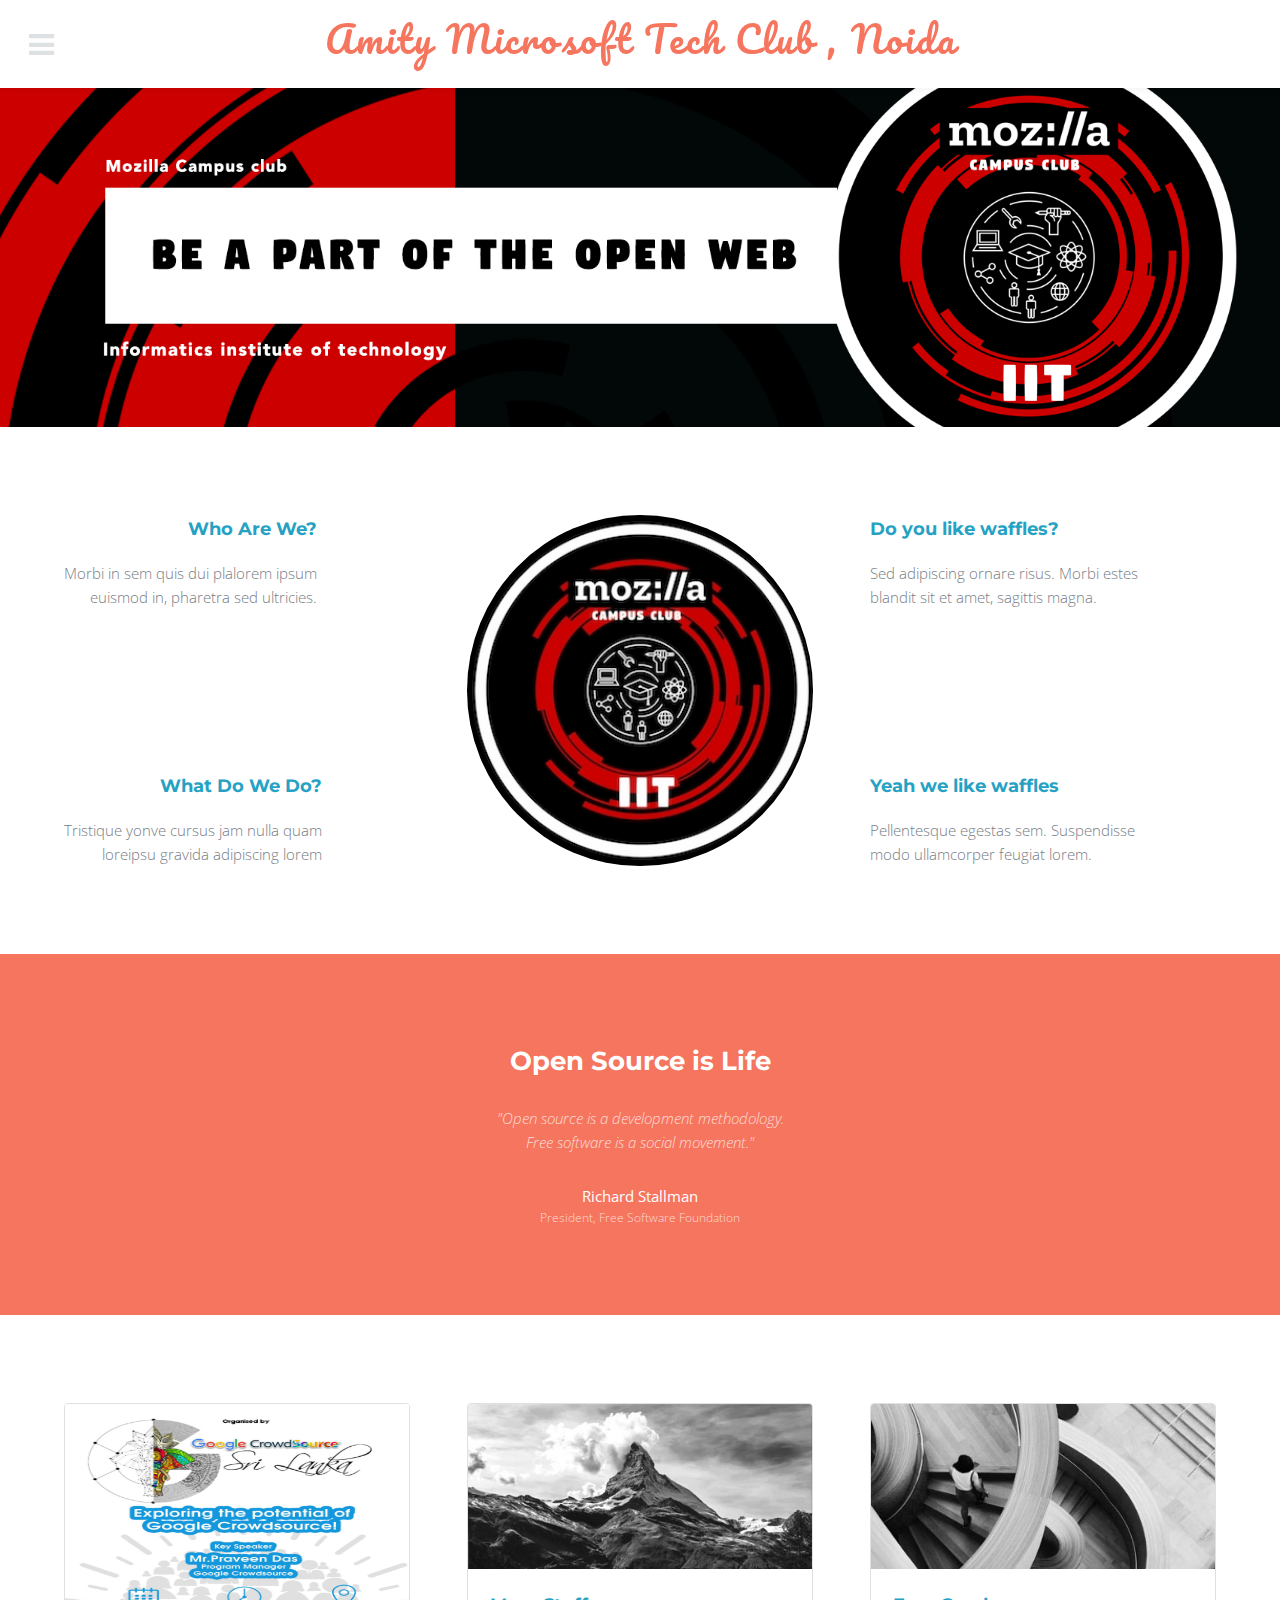
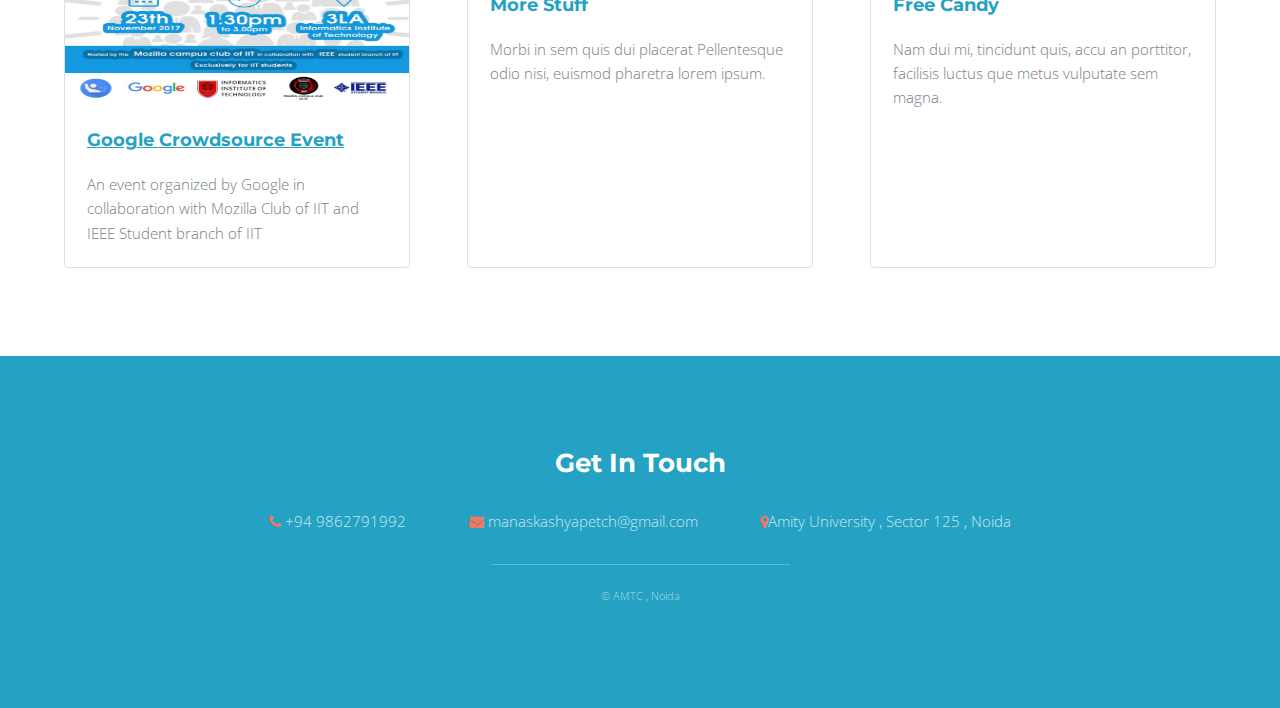
==== commit cb6b6da3: "changed things" ====
--- a/index.html
+++ b/index.html
@@ -1,11 +1,7 @@
 <!DOCTYPE HTML>
-<!--
-	Intensify by TEMPLATED
-	templated.co @templatedco
--->
 <html>
     <head>
-        <title>Mozilla Campus Club of IIT</title>
+        <title>Amity Microsoft Tech Club , Noida</title>
         <meta charset="utf-8" />
         <meta name="viewport" content="width=device-width, initial-scale=1" />
         <link rel="stylesheet" href="assets/css/main.css" />
@@ -17,7 +13,7 @@
         <nav class="left">
             <a href="#menu"><span>Menu</span></a>
         </nav>
-        <a href="index.html" class="logo">Mozilla Campus Club of IIT</a>
+        <a href="index.html" class="logo">Amity Microsoft Tech Club , Noida</a>
     </header>
 
     <!-- Menu -->
@@ -118,13 +114,13 @@
         <div class="inner">
             <h2>Get In Touch</h2>
             <ul class="actions">
-                <li><span class="icon fa-phone"></span> <a href="#">+94 112 729729</a></li>
-                <li><span class="icon fa-envelope"></span> <a href="#">club-email@iit.ac.lk</a></li>
-                <li><span class="icon fa-map-marker"></span>57, Ramakrishna Rd, Colombo 06</li>
+                <li><span class="icon fa-phone"></span> <a href="#">+94 9862791992</a></li>
+                <li><span class="icon fa-envelope"></span> <a href="#">manaskashyapetch@gmail.com</a></li>
+                <li><span class="icon fa-map-marker"></span>Amity University , Sector 125 , Noida</li>
             </ul>
         </div>
         <div class="copyright">
-            &copy; Mozilla Campus Club IIT
+            &copy; AMTC , Noida
         </div>
     </footer>
 
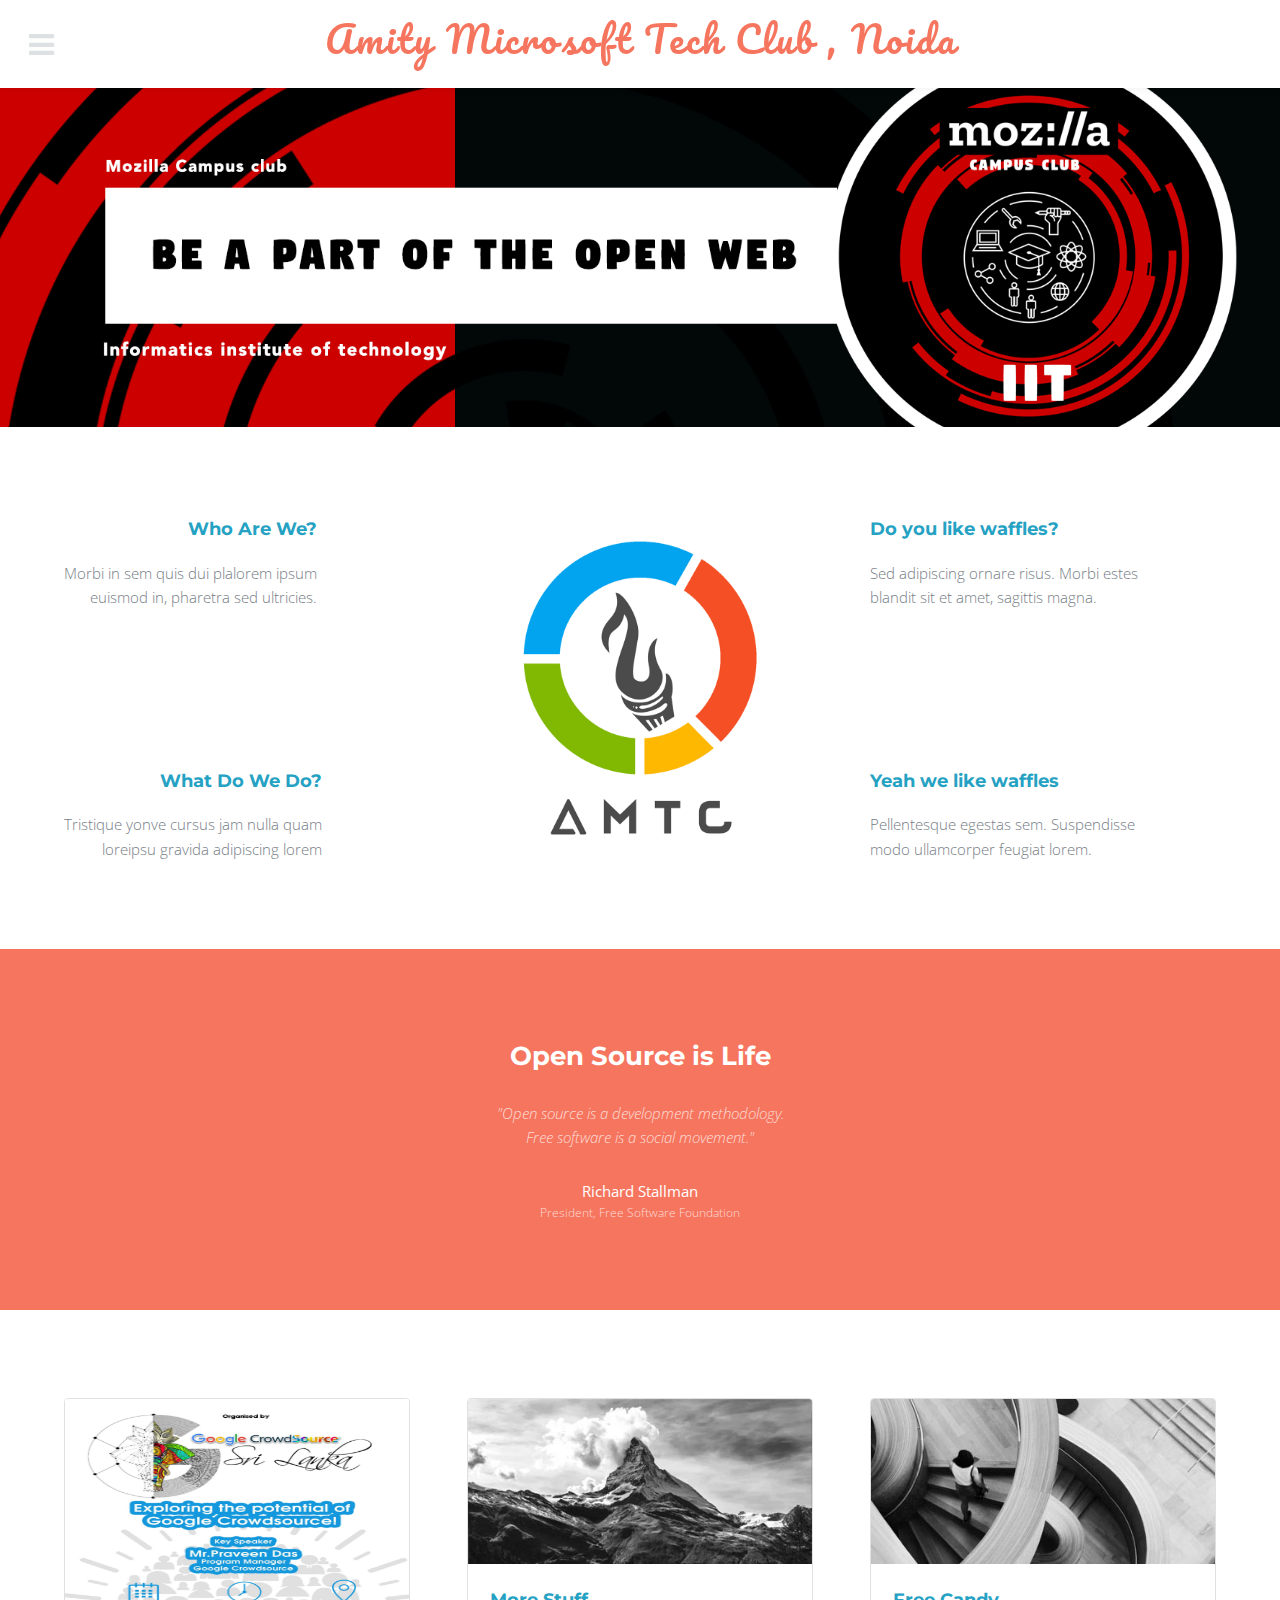
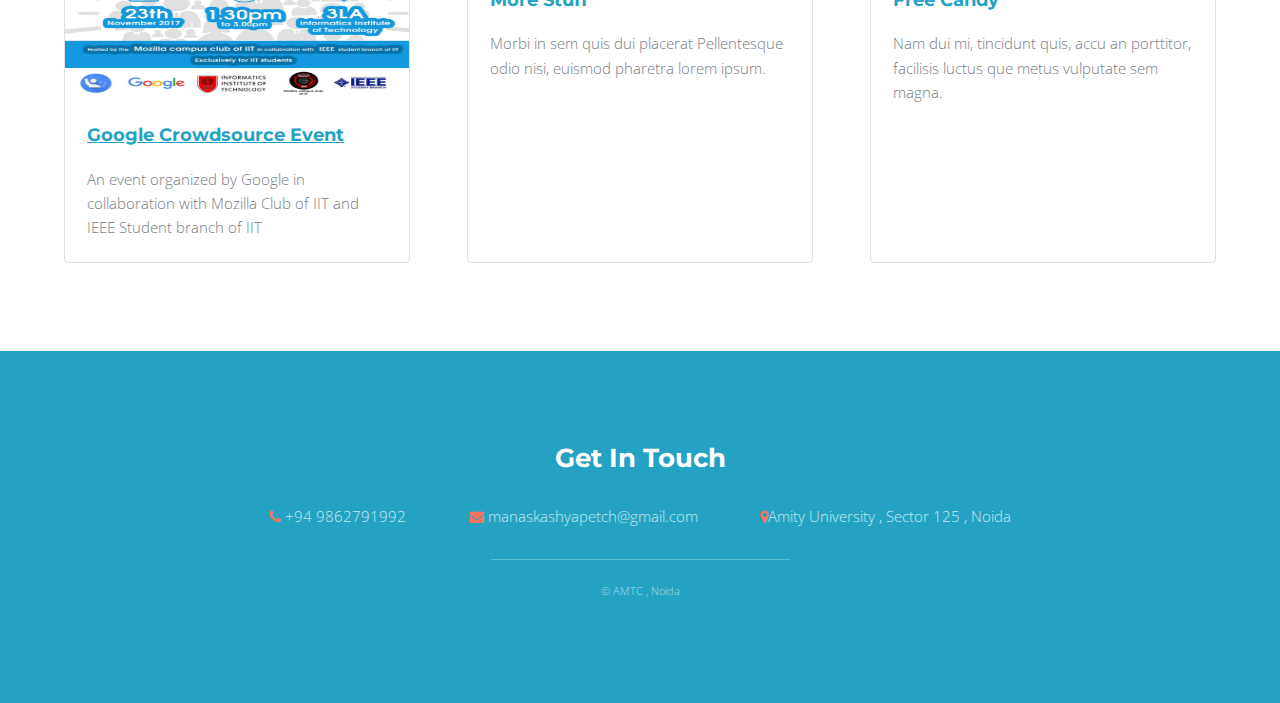
==== commit 19d2b3d0: "wrong image" ====
--- a/index.html
+++ b/index.html
@@ -45,7 +45,7 @@
                 </div>
             </div>
             <div class="flex-item flex-item-center image fit round">
-                <img src="images/logo.jpg" alt="" />
+                <img src="images/logo.png" alt="" />
             </div>
             <div class="flex-item right">
                 <div>
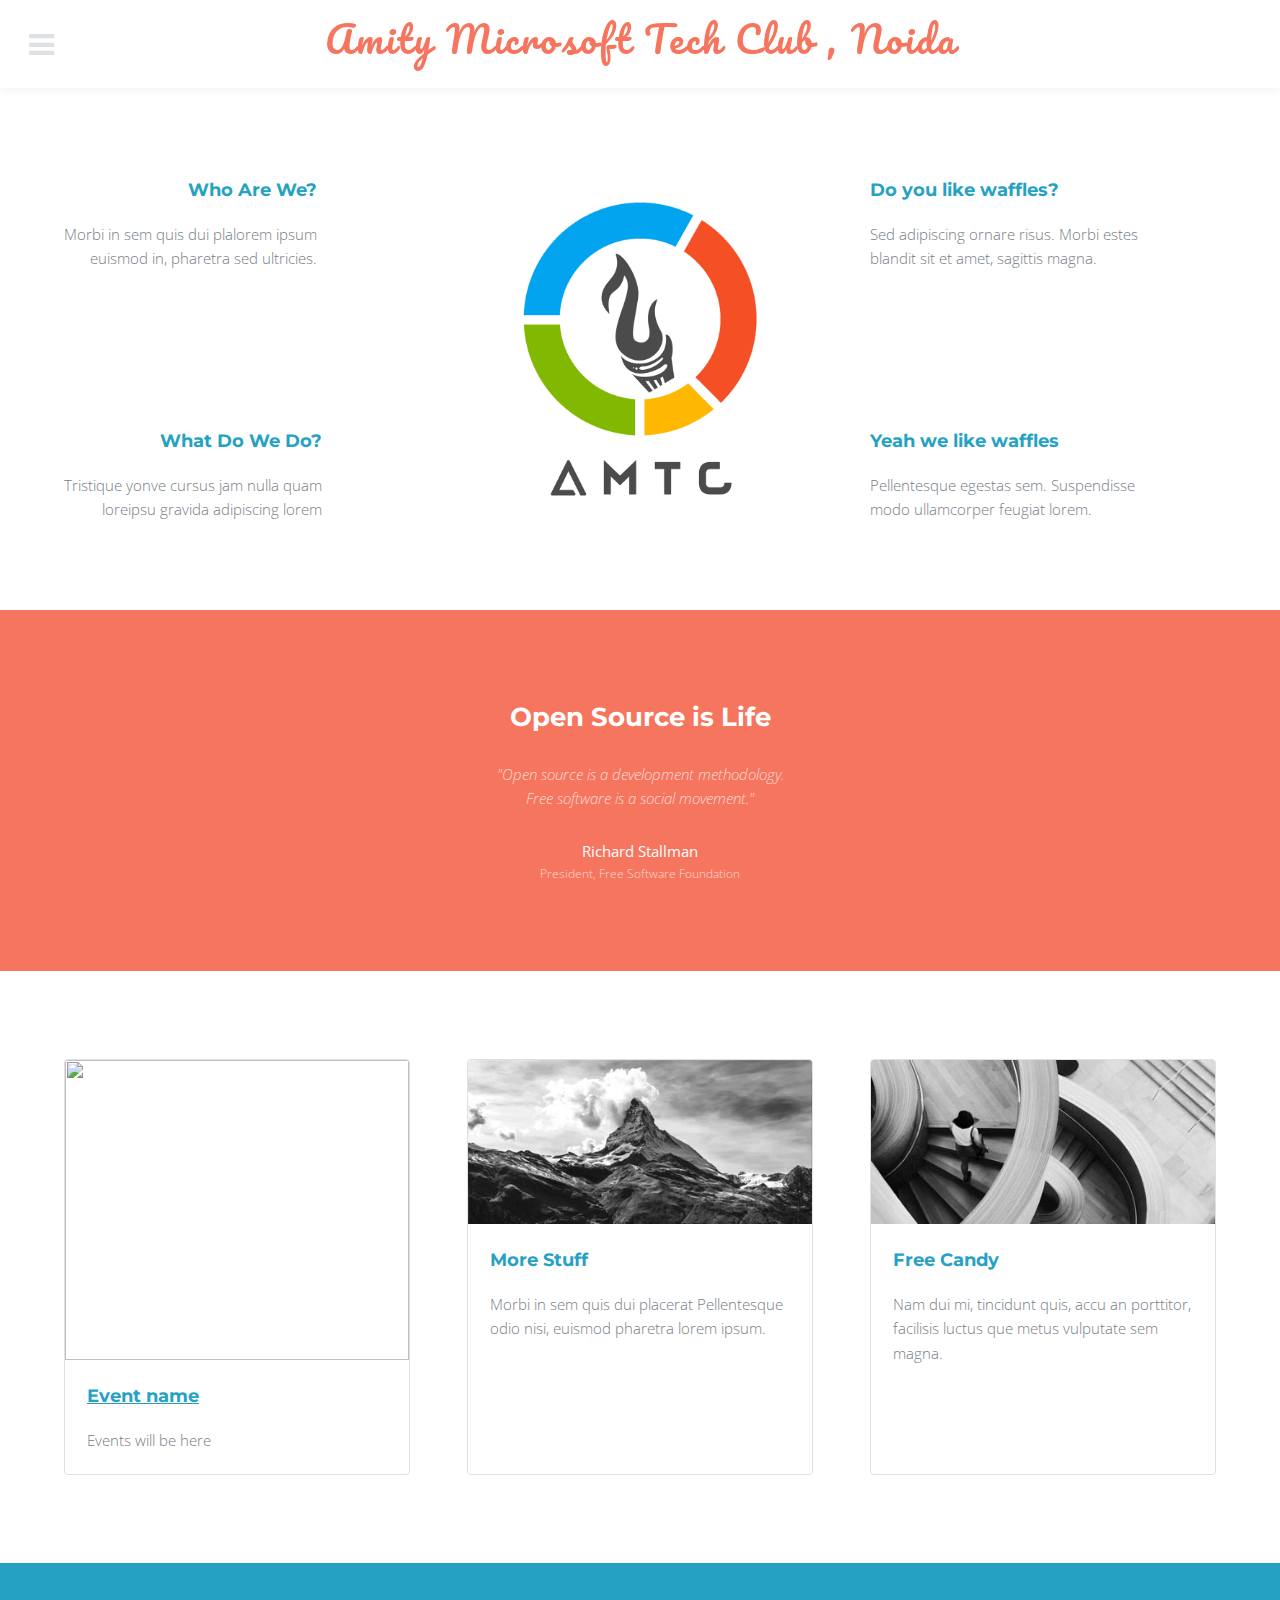
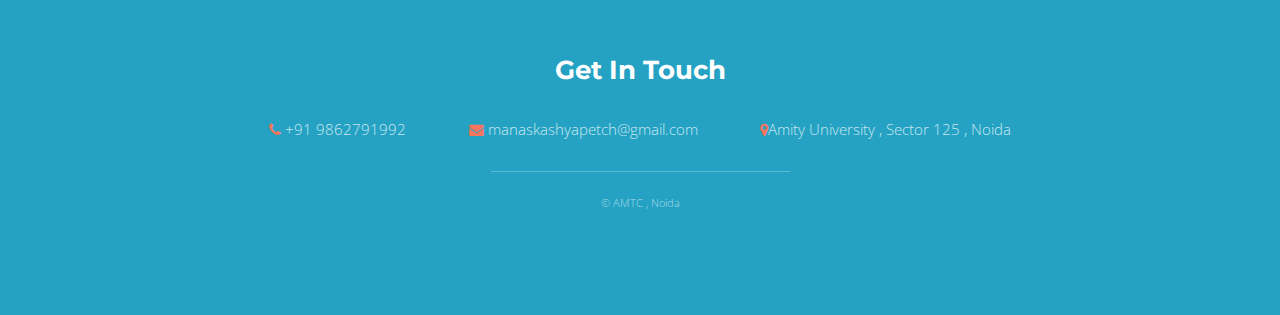
==== commit 05dbcf7e: "done basic" ====
--- a/index.html
+++ b/index.html
@@ -81,11 +81,11 @@
         <div class="inner flex flex-3">
             <div class="flex-item box">
                 <div class="image fit">
-                    <img src="images/googlecrowd.jpg" alt="" width="100px" height="300px" />
+                    <img src="images/pic05.pg" alt="" width="100px" height="300px" />
                 </div>
                 <div class="content">
-                    <a href="pages/event.html"><h3>Google Crowdsource Event</h3></a>
-                    <p>An event organized by Google in collaboration with Mozilla Club of IIT and IEEE Student branch of IIT</p>
+                    <a href="pages/event.html"><h3>Event name</h3></a>
+                    <p>Events will be here </p>
                 </div>
             </div>
             <div class="flex-item box">
@@ -114,7 +114,7 @@
         <div class="inner">
             <h2>Get In Touch</h2>
             <ul class="actions">
-                <li><span class="icon fa-phone"></span> <a href="#">+94 9862791992</a></li>
+                <li><span class="icon fa-phone"></span> <a href="#">+91 9862791992</a></li>
                 <li><span class="icon fa-envelope"></span> <a href="#">manaskashyapetch@gmail.com</a></li>
                 <li><span class="icon fa-map-marker"></span>Amity University , Sector 125 , Noida</li>
             </ul>
--- a/assets/css/main.css
+++ b/assets/css/main.css
@@ -2919,7 +2919,7 @@
 /* Banner */
 
 	#banner {
-		height: 26.5vw;
+		height: 15%;
 		width: 100%;
 		background-image: url(../../images/banner.png);
 		background-size: cover;
